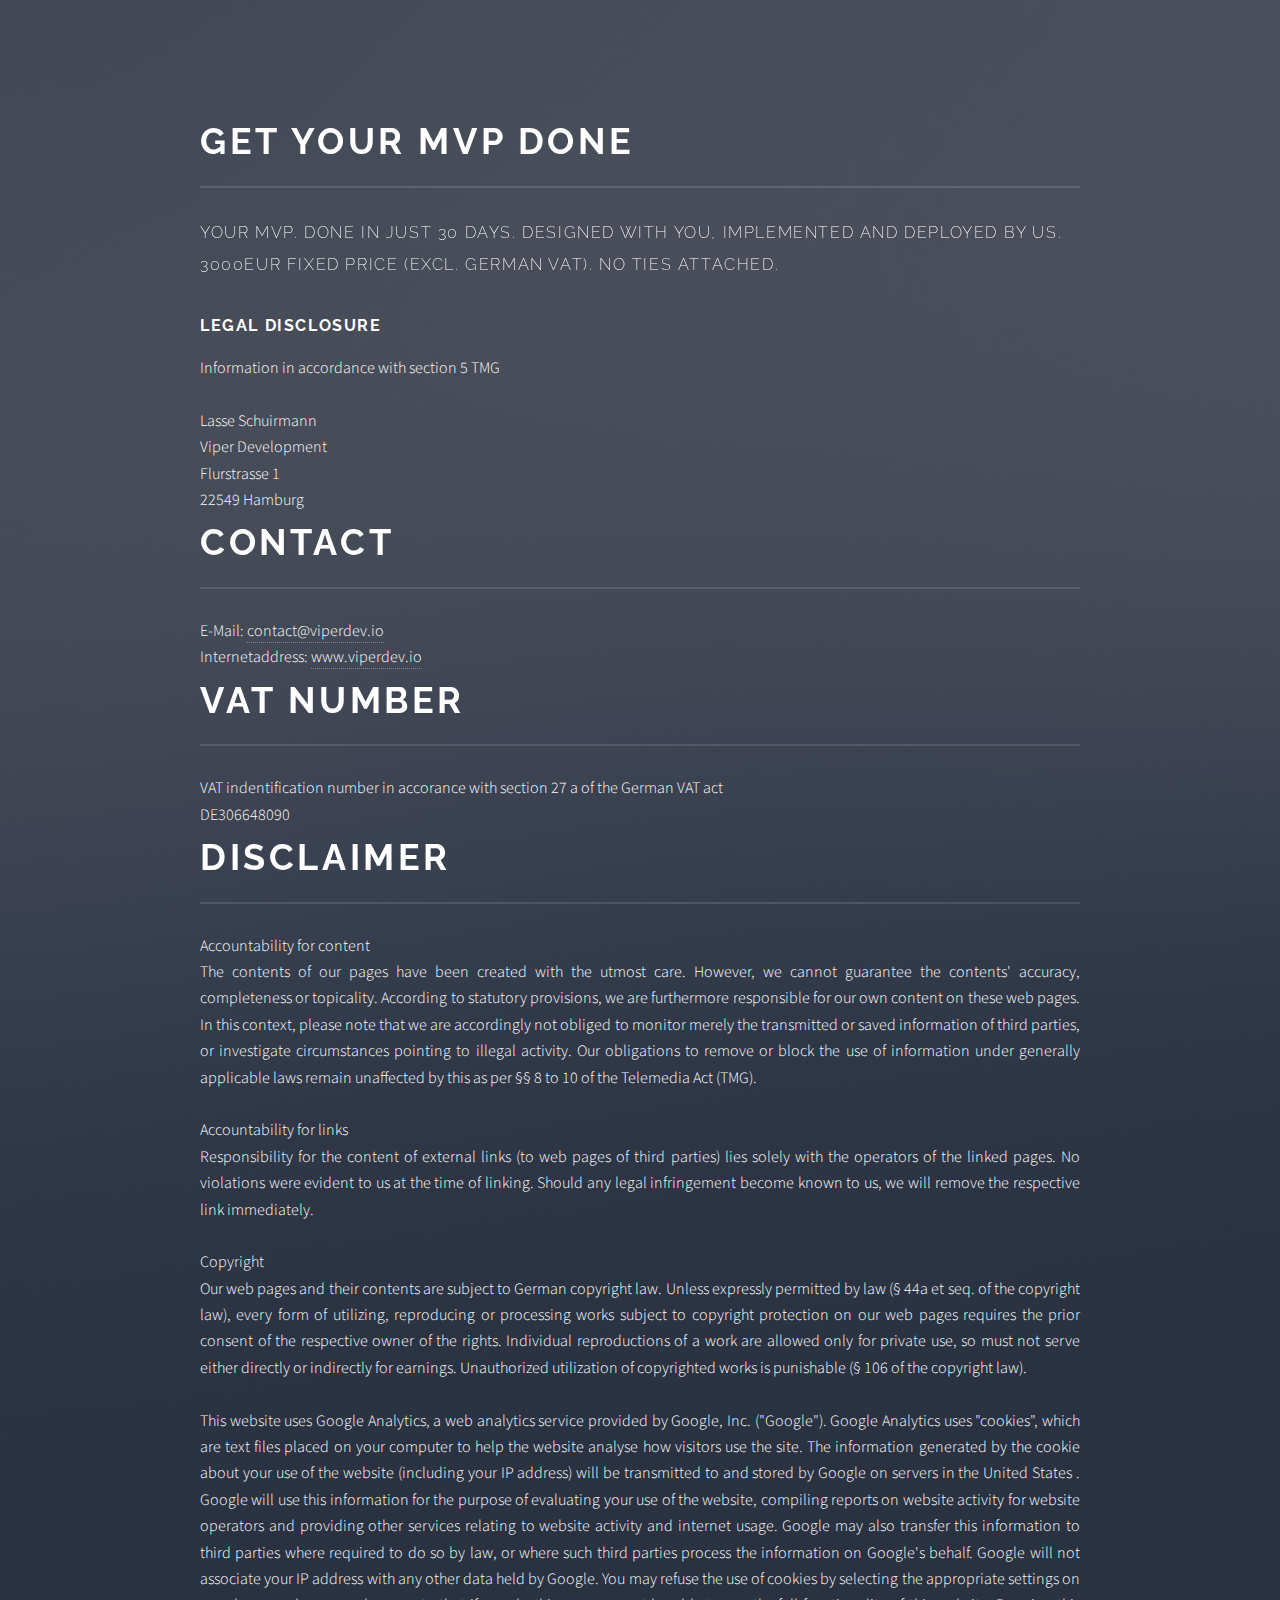
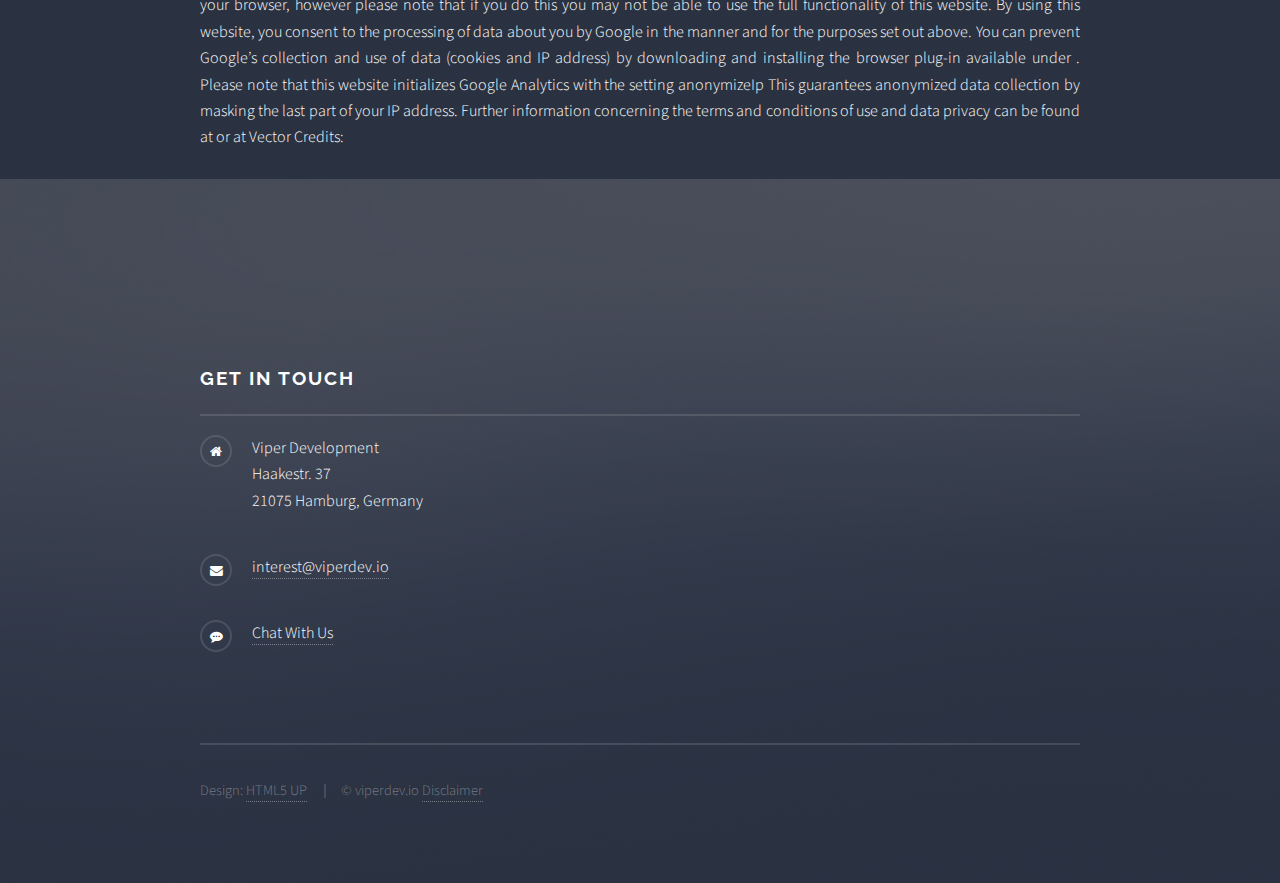
==== disclaimer.html @ b30720d5 "disclaimer.html: Add disclaimer" ====
<!DOCTYPE HTML>
<!--
	Solid State by HTML5 UP
	html5up.net | @ajlkn
	Free for personal and commercial use under the CCA 3.0 license (html5up.net/license)
-->
<html>
	<head>
		<title>Get Your MVP Done</title>
		<meta charset="utf-8" />
		<meta name="viewport" content="width=device-width, initial-scale=1" />
		<!--[if lte IE 8]><script src="assets/js/ie/html5shiv.js"></script><![endif]-->
		<link rel="stylesheet" href="assets/css/main.css" />
		<!--[if lte IE 9]><link rel="stylesheet" href="assets/css/ie9.css" /><![endif]-->
		<!--[if lte IE 8]><link rel="stylesheet" href="assets/css/ie8.css" /><![endif]-->
	</head>
	<body>

		<!-- Page Wrapper -->
			<div id="page-wrapper">

				<!-- Banner -->
					<section id="banner">
						<div class="inner">
							<h2>Get Your MVP Done</h2>
							<p>
								Your MVP.
								Done in just 30 Days.
								Designed with you, implemented and deployed by us.
								3000EUR fixed price (excl. german VAT). No ties attached.
							</p>
							
						<h1>Legal Disclosure</h1>

						Information in accordance with section 5 TMG<br/><br/>

						Lasse Schuirmann<br/>
						Viper Development<br/>
						Flurstrasse 1<br/>
						22549 Hamburg<br/>

						<h2>Contact</h2>
						E-Mail: <a href="mailto:contact@viperdev.io">contact@viperdev.io</a><br/>
						Internetaddress: <a href="http://www.viperdev.io" target="_blank">www.viperdev.io</a><br/>

						<h2>VAT number</h2>

						VAT indentification number in accorance with section 27 a of the German VAT act<br/>
						DE306648090<br/>

						<div style="text-align: justify;">
						<h2>Disclaimer</h2>

						Accountability for content<br/>
						The contents of our pages have been created with the utmost care. However, we cannot guarantee the contents' accuracy, completeness or topicality. According to statutory provisions, we are furthermore responsible for our own content on these web pages. In this context, please note that we are accordingly not obliged to monitor merely the transmitted or saved information of third parties, or investigate circumstances pointing to illegal activity. Our obligations to remove or block the use of information under generally applicable laws remain unaffected by this as per §§ 8 to 10 of the Telemedia Act (TMG).<br/><br/>

						Accountability for links<br/>
						Responsibility for the content of external links (to web pages of third parties) lies solely with the operators of the linked pages. No violations were evident to us at the time of linking. Should any legal infringement become known to us, we will remove the respective link immediately.<br/><br/>
						Copyright<br/>
						Our web pages and their contents are subject to German copyright law. Unless expressly permitted by law (§ 44a et seq. of the copyright law), every form of utilizing, reproducing or processing works subject to copyright protection on our web pages requires the prior consent of the respective owner of the rights. Individual reproductions of a work are allowed only for private use, so must not serve either directly or indirectly for earnings. Unauthorized utilization of copyrighted works is punishable (§ 106 of the copyright law).<br/><br/>

						This website uses Google Analytics, a web analytics service provided by Google, Inc. ("Google"). Google Analytics uses "cookies", which are text files placed on your computer to help the website analyse how visitors use the site. The information generated by the cookie about your use of the website (including your IP address) will be transmitted to and stored by Google on servers in the United States . Google will use this information for the purpose of evaluating your use of the website, compiling reports on website activity for website operators and providing other services relating to website activity and internet usage. Google may also transfer this information to third parties where required to do so by law, or where such third parties process the information on Google's behalf. Google will not associate your IP address with any other data held by Google. You may refuse the use of cookies by selecting the appropriate settings on your browser, however please note that if you do this you may not be able to use the full functionality of this website. By using this website, you consent to the processing of data about you by Google in the manner and for the purposes set out above.

						You can prevent Google’s collection and use of data (cookies and IP address) by downloading and installing the browser plug-in available under <https://tools.google.com/dlpage/gaoptout?hl=en>.

						Please note that this website initializes Google Analytics with the setting

						anonymizeIp
						This guarantees anonymized data collection by masking the last part of your IP address.
						Further information concerning the terms and conditions of use and data privacy can be found at <http://www.google.com/analytics/terms/gb.html> or at <http://www.google.com/intl/en_uk/analytics/privacyoverview.html>

						Vector Credits: <http://www.freepik.com>

						</div>
					</section>


				<!-- Footer -->
					<section id="footer">
						<div class="inner">
							<h2 class="major">Get in touch</h2>
							<ul class="contact">
								<li class="fa-home">
									Viper Development<br />
									Haakestr. 37<br />
									21075 Hamburg, Germany
								</li>
								<li class="fa-envelope"><a href="mailto:interest@viperdev.io">interest@viperdev.io</a></li>
								<li class="fa-commenting"><a href="javascript:void(Tawk_API.toggle())">Chat With Us</a></li>
							</ul>
							<ul class="copyright">
								<li>Design: <a href="http://html5up.net">HTML5 UP</a></li>
								<li>&copy; viperdev.io <a href="./disclaimer.html"> Disclaimer</a></li>
							</ul>
						</div>
					</section>

			</div>

		<!-- Scripts -->
			<script src="assets/js/skel.min.js"></script>
			<script src="assets/js/jquery.min.js"></script>
			<script src="assets/js/jquery.scrollex.min.js"></script>
			<script src="assets/js/util.js"></script>
			<!--[if lte IE 8]><script src="assets/js/ie/respond.min.js"></script><![endif]-->
			<script src="assets/js/main.js"></script>

	</body>
</html>
---- assets/css/main.css ----
@import url(font-awesome.min.css);
@import url("https://fonts.googleapis.com/css?family=Raleway:200,700|Source+Sans+Pro:300,600,300italic,600italic");

/*
	Solid State by HTML5 UP
	html5up.net | @ajlkn
	Free for personal and commercial use under the CCA 3.0 license (html5up.net/license)
*/

/* Reset */

	html, body, div, span, applet, object, iframe, h1, h2, h3, h4, h5, h6, p, blockquote, pre, a, abbr, acronym, address, big, cite, code, del, dfn, em, img, ins, kbd, q, s, samp, small, strike, strong, sub, sup, tt, var, b, u, i, center, dl, dt, dd, ol, ul, li, fieldset, form, label, legend, table, caption, tbody, tfoot, thead, tr, th, td, article, aside, canvas, details, embed, figure, figcaption, footer, header, hgroup, menu, nav, output, ruby, section, summary, time, mark, audio, video {
		margin: 0;
		padding: 0;
		border: 0;
		font-size: 100%;
		font: inherit;
		vertical-align: baseline;
	}

	article, aside, details, figcaption, figure, footer, header, hgroup, menu, nav, section {
		display: block;
	}

	body {
		line-height: 1;
	}

	ol, ul {
		list-style: none;
	}

	blockquote, q {
		quotes: none;
	}

	blockquote:before, blockquote:after, q:before, q:after {
		content: '';
		content: none;
	}

	table {
		border-collapse: collapse;
		border-spacing: 0;
	}

	body {
		-webkit-text-size-adjust: none;
	}

/* Box Model */

	*, *:before, *:after {
		-moz-box-sizing: border-box;
		-webkit-box-sizing: border-box;
		box-sizing: border-box;
	}

/* Grid */

	.row {
		border-bottom: solid 1px transparent;
		-moz-box-sizing: border-box;
		-webkit-box-sizing: border-box;
		box-sizing: border-box;
	}

	.row > * {
		float: left;
		-moz-box-sizing: border-box;
		-webkit-box-sizing: border-box;
		box-sizing: border-box;
	}

	.row:after, .row:before {
		content: '';
		display: block;
		clear: both;
		height: 0;
	}

	.row.uniform > * > :first-child {
		margin-top: 0;
	}

	.row.uniform > * > :last-child {
		margin-bottom: 0;
	}

	.row.\30 \25 > * {
		padding: 0 0 0 0em;
	}

	.row.\30 \25 {
		margin: 0 0 -1px 0em;
	}

	.row.uniform.\30 \25 > * {
		padding: 0em 0 0 0em;
	}

	.row.uniform.\30 \25 {
		margin: 0em 0 -1px 0em;
	}

	.row > * {
		padding: 0 0 0 1.75em;
	}

	.row {
		margin: 0 0 -1px -1.75em;
	}

	.row.uniform > * {
		padding: 1.75em 0 0 1.75em;
	}

	.row.uniform {
		margin: -1.75em 0 -1px -1.75em;
	}

	.row.\32 00\25 > * {
		padding: 0 0 0 3.5em;
	}

	.row.\32 00\25 {
		margin: 0 0 -1px -3.5em;
	}

	.row.uniform.\32 00\25 > * {
		padding: 3.5em 0 0 3.5em;
	}

	.row.uniform.\32 00\25 {
		margin: -3.5em 0 -1px -3.5em;
	}

	.row.\31 50\25 > * {
		padding: 0 0 0 2.625em;
	}

	.row.\31 50\25 {
		margin: 0 0 -1px -2.625em;
	}

	.row.uniform.\31 50\25 > * {
		padding: 2.625em 0 0 2.625em;
	}

	.row.uniform.\31 50\25 {
		margin: -2.625em 0 -1px -2.625em;
	}

	.row.\35 0\25 > * {
		padding: 0 0 0 0.875em;
	}

	.row.\35 0\25 {
		margin: 0 0 -1px -0.875em;
	}

	.row.uniform.\35 0\25 > * {
		padding: 0.875em 0 0 0.875em;
	}

	.row.uniform.\35 0\25 {
		margin: -0.875em 0 -1px -0.875em;
	}

	.row.\32 5\25 > * {
		padding: 0 0 0 0.4375em;
	}

	.row.\32 5\25 {
		margin: 0 0 -1px -0.4375em;
	}

	.row.uniform.\32 5\25 > * {
		padding: 0.4375em 0 0 0.4375em;
	}

	.row.uniform.\32 5\25 {
		margin: -0.4375em 0 -1px -0.4375em;
	}

	.\31 2u, .\31 2u\24 {
		width: 100%;
		clear: none;
		margin-left: 0;
	}

	.\31 1u, .\31 1u\24 {
		width: 91.6666666667%;
		clear: none;
		margin-left: 0;
	}

	.\31 0u, .\31 0u\24 {
		width: 83.3333333333%;
		clear: none;
		margin-left: 0;
	}

	.\39 u, .\39 u\24 {
		width: 75%;
		clear: none;
		margin-left: 0;
	}

	.\38 u, .\38 u\24 {
		width: 66.6666666667%;
		clear: none;
		margin-left: 0;
	}

	.\37 u, .\37 u\24 {
		width: 58.3333333333%;
		clear: none;
		margin-left: 0;
	}

	.\36 u, .\36 u\24 {
		width: 50%;
		clear: none;
		margin-left: 0;
	}

	.\35 u, .\35 u\24 {
		width: 41.6666666667%;
		clear: none;
		margin-left: 0;
	}

	.\34 u, .\34 u\24 {
		width: 33.3333333333%;
		clear: none;
		margin-left: 0;
	}

	.\33 u, .\33 u\24 {
		width: 25%;
		clear: none;
		margin-left: 0;
	}

	.\32 u, .\32 u\24 {
		width: 16.6666666667%;
		clear: none;
		margin-left: 0;
	}

	.\31 u, .\31 u\24 {
		width: 8.3333333333%;
		clear: none;
		margin-left: 0;
	}

	.\31 2u\24 + *,
	.\31 1u\24 + *,
	.\31 0u\24 + *,
	.\39 u\24 + *,
	.\38 u\24 + *,
	.\37 u\24 + *,
	.\36 u\24 + *,
	.\35 u\24 + *,
	.\34 u\24 + *,
	.\33 u\24 + *,
	.\32 u\24 + *,
	.\31 u\24 + * {
		clear: left;
	}

	.\-11u {
		margin-left: 91.66667%;
	}

	.\-10u {
		margin-left: 83.33333%;
	}

	.\-9u {
		margin-left: 75%;
	}

	.\-8u {
		margin-left: 66.66667%;
	}

	.\-7u {
		margin-left: 58.33333%;
	}

	.\-6u {
		margin-left: 50%;
	}

	.\-5u {
		margin-left: 41.66667%;
	}

	.\-4u {
		margin-left: 33.33333%;
	}

	.\-3u {
		margin-left: 25%;
	}

	.\-2u {
		margin-left: 16.66667%;
	}

	.\-1u {
		margin-left: 8.33333%;
	}

	@media screen and (max-width: 1680px) {

		.row > * {
			padding: 0 0 0 1.75em;
		}

		.row {
			margin: 0 0 -1px -1.75em;
		}

		.row.uniform > * {
			padding: 1.75em 0 0 1.75em;
		}

		.row.uniform {
			margin: -1.75em 0 -1px -1.75em;
		}

		.row.\32 00\25 > * {
			padding: 0 0 0 3.5em;
		}

		.row.\32 00\25 {
			margin: 0 0 -1px -3.5em;
		}

		.row.uniform.\32 00\25 > * {
			padding: 3.5em 0 0 3.5em;
		}

		.row.uniform.\32 00\25 {
			margin: -3.5em 0 -1px -3.5em;
		}

		.row.\31 50\25 > * {
			padding: 0 0 0 2.625em;
		}

		.row.\31 50\25 {
			margin: 0 0 -1px -2.625em;
		}

		.row.uniform.\31 50\25 > * {
			padding: 2.625em 0 0 2.625em;
		}

		.row.uniform.\31 50\25 {
			margin: -2.625em 0 -1px -2.625em;
		}

		.row.\35 0\25 > * {
			padding: 0 0 0 0.875em;
		}

		.row.\35 0\25 {
			margin: 0 0 -1px -0.875em;
		}

		.row.uniform.\35 0\25 > * {
			padding: 0.875em 0 0 0.875em;
		}

		.row.uniform.\35 0\25 {
			margin: -0.875em 0 -1px -0.875em;
		}

		.row.\32 5\25 > * {
			padding: 0 0 0 0.4375em;
		}

		.row.\32 5\25 {
			margin: 0 0 -1px -0.4375em;
		}

		.row.uniform.\32 5\25 > * {
			padding: 0.4375em 0 0 0.4375em;
		}

		.row.uniform.\32 5\25 {
			margin: -0.4375em 0 -1px -0.4375em;
		}

		.\31 2u\28xlarge\29, .\31 2u\24\28xlarge\29 {
			width: 100%;
			clear: none;
			margin-left: 0;
		}

		.\31 1u\28xlarge\29, .\31 1u\24\28xlarge\29 {
			width: 91.6666666667%;
			clear: none;
			margin-left: 0;
		}

		.\31 0u\28xlarge\29, .\31 0u\24\28xlarge\29 {
			width: 83.3333333333%;
			clear: none;
			margin-left: 0;
		}

		.\39 u\28xlarge\29, .\39 u\24\28xlarge\29 {
			width: 75%;
			clear: none;
			margin-left: 0;
		}

		.\38 u\28xlarge\29, .\38 u\24\28xlarge\29 {
			width: 66.6666666667%;
			clear: none;
			margin-left: 0;
		}

		.\37 u\28xlarge\29, .\37 u\24\28xlarge\29 {
			width: 58.3333333333%;
			clear: none;
			margin-left: 0;
		}

		.\36 u\28xlarge\29, .\36 u\24\28xlarge\29 {
			width: 50%;
			clear: none;
			margin-left: 0;
		}

		.\35 u\28xlarge\29, .\35 u\24\28xlarge\29 {
			width: 41.6666666667%;
			clear: none;
			margin-left: 0;
		}

		.\34 u\28xlarge\29, .\34 u\24\28xlarge\29 {
			width: 33.3333333333%;
			clear: none;
			margin-left: 0;
		}

		.\33 u\28xlarge\29, .\33 u\24\28xlarge\29 {
			width: 25%;
			clear: none;
			margin-left: 0;
		}

		.\32 u\28xlarge\29, .\32 u\24\28xlarge\29 {
			width: 16.6666666667%;
			clear: none;
			margin-left: 0;
		}

		.\31 u\28xlarge\29, .\31 u\24\28xlarge\29 {
			width: 8.3333333333%;
			clear: none;
			margin-left: 0;
		}

		.\31 2u\24\28xlarge\29 + *,
		.\31 1u\24\28xlarge\29 + *,
		.\31 0u\24\28xlarge\29 + *,
		.\39 u\24\28xlarge\29 + *,
		.\38 u\24\28xlarge\29 + *,
		.\37 u\24\28xlarge\29 + *,
		.\36 u\24\28xlarge\29 + *,
		.\35 u\24\28xlarge\29 + *,
		.\34 u\24\28xlarge\29 + *,
		.\33 u\24\28xlarge\29 + *,
		.\32 u\24\28xlarge\29 + *,
		.\31 u\24\28xlarge\29 + * {
			clear: left;
		}

		.\-11u\28xlarge\29 {
			margin-left: 91.66667%;
		}

		.\-10u\28xlarge\29 {
			margin-left: 83.33333%;
		}

		.\-9u\28xlarge\29 {
			margin-left: 75%;
		}

		.\-8u\28xlarge\29 {
			margin-left: 66.66667%;
		}

		.\-7u\28xlarge\29 {
			margin-left: 58.33333%;
		}

		.\-6u\28xlarge\29 {
			margin-left: 50%;
		}

		.\-5u\28xlarge\29 {
			margin-left: 41.66667%;
		}

		.\-4u\28xlarge\29 {
			margin-left: 33.33333%;
		}

		.\-3u\28xlarge\29 {
			margin-left: 25%;
		}

		.\-2u\28xlarge\29 {
			margin-left: 16.66667%;
		}

		.\-1u\28xlarge\29 {
			margin-left: 8.33333%;
		}

	}

	@media screen and (max-width: 1280px) {

		.row > * {
			padding: 0 0 0 1.75em;
		}

		.row {
			margin: 0 0 -1px -1.75em;
		}

		.row.uniform > * {
			padding: 1.75em 0 0 1.75em;
		}

		.row.uniform {
			margin: -1.75em 0 -1px -1.75em;
		}

		.row.\32 00\25 > * {
			padding: 0 0 0 3.5em;
		}

		.row.\32 00\25 {
			margin: 0 0 -1px -3.5em;
		}

		.row.uniform.\32 00\25 > * {
			padding: 3.5em 0 0 3.5em;
		}

		.row.uniform.\32 00\25 {
			margin: -3.5em 0 -1px -3.5em;
		}

		.row.\31 50\25 > * {
			padding: 0 0 0 2.625em;
		}

		.row.\31 50\25 {
			margin: 0 0 -1px -2.625em;
		}

		.row.uniform.\31 50\25 > * {
			padding: 2.625em 0 0 2.625em;
		}

		.row.uniform.\31 50\25 {
			margin: -2.625em 0 -1px -2.625em;
		}

		.row.\35 0\25 > * {
			padding: 0 0 0 0.875em;
		}

		.row.\35 0\25 {
			margin: 0 0 -1px -0.875em;
		}

		.row.uniform.\35 0\25 > * {
			padding: 0.875em 0 0 0.875em;
		}

		.row.uniform.\35 0\25 {
			margin: -0.875em 0 -1px -0.875em;
		}

		.row.\32 5\25 > * {
			padding: 0 0 0 0.4375em;
		}

		.row.\32 5\25 {
			margin: 0 0 -1px -0.4375em;
		}

		.row.uniform.\32 5\25 > * {
			padding: 0.4375em 0 0 0.4375em;
		}

		.row.uniform.\32 5\25 {
			margin: -0.4375em 0 -1px -0.4375em;
		}

		.\31 2u\28large\29, .\31 2u\24\28large\29 {
			width: 100%;
			clear: none;
			margin-left: 0;
		}

		.\31 1u\28large\29, .\31 1u\24\28large\29 {
			width: 91.6666666667%;
			clear: none;
			margin-left: 0;
		}

		.\31 0u\28large\29, .\31 0u\24\28large\29 {
			width: 83.3333333333%;
			clear: none;
			margin-left: 0;
		}

		.\39 u\28large\29, .\39 u\24\28large\29 {
			width: 75%;
			clear: none;
			margin-left: 0;
		}

		.\38 u\28large\29, .\38 u\24\28large\29 {
			width: 66.6666666667%;
			clear: none;
			margin-left: 0;
		}

		.\37 u\28large\29, .\37 u\24\28large\29 {
			width: 58.3333333333%;
			clear: none;
			margin-left: 0;
		}

		.\36 u\28large\29, .\36 u\24\28large\29 {
			width: 50%;
			clear: none;
			margin-left: 0;
		}

		.\35 u\28large\29, .\35 u\24\28large\29 {
			width: 41.6666666667%;
			clear: none;
			margin-left: 0;
		}

		.\34 u\28large\29, .\34 u\24\28large\29 {
			width: 33.3333333333%;
			clear: none;
			margin-left: 0;
		}

		.\33 u\28large\29, .\33 u\24\28large\29 {
			width: 25%;
			clear: none;
			margin-left: 0;
		}

		.\32 u\28large\29, .\32 u\24\28large\29 {
			width: 16.6666666667%;
			clear: none;
			margin-left: 0;
		}

		.\31 u\28large\29, .\31 u\24\28large\29 {
			width: 8.3333333333%;
			clear: none;
			margin-left: 0;
		}

		.\31 2u\24\28large\29 + *,
		.\31 1u\24\28large\29 + *,
		.\31 0u\24\28large\29 + *,
		.\39 u\24\28large\29 + *,
		.\38 u\24\28large\29 + *,
		.\37 u\24\28large\29 + *,
		.\36 u\24\28large\29 + *,
		.\35 u\24\28large\29 + *,
		.\34 u\24\28large\29 + *,
		.\33 u\24\28large\29 + *,
		.\32 u\24\28large\29 + *,
		.\31 u\24\28large\29 + * {
			clear: left;
		}

		.\-11u\28large\29 {
			margin-left: 91.66667%;
		}

		.\-10u\28large\29 {
			margin-left: 83.33333%;
		}

		.\-9u\28large\29 {
			margin-left: 75%;
		}

		.\-8u\28large\29 {
			margin-left: 66.66667%;
		}

		.\-7u\28large\29 {
			margin-left: 58.33333%;
		}

		.\-6u\28large\29 {
			margin-left: 50%;
		}

		.\-5u\28large\29 {
			margin-left: 41.66667%;
		}

		.\-4u\28large\29 {
			margin-left: 33.33333%;
		}

		.\-3u\28large\29 {
			margin-left: 25%;
		}

		.\-2u\28large\29 {
			margin-left: 16.66667%;
		}

		.\-1u\28large\29 {
			margin-left: 8.33333%;
		}

	}

	@media screen and (max-width: 980px) {

		.row > * {
			padding: 0 0 0 1.75em;
		}

		.row {
			margin: 0 0 -1px -1.75em;
		}

		.row.uniform > * {
			padding: 1.75em 0 0 1.75em;
		}

		.row.uniform {
			margin: -1.75em 0 -1px -1.75em;
		}

		.row.\32 00\25 > * {
			padding: 0 0 0 3.5em;
		}

		.row.\32 00\25 {
			margin: 0 0 -1px -3.5em;
		}

		.row.uniform.\32 00\25 > * {
			padding: 3.5em 0 0 3.5em;
		}

		.row.uniform.\32 00\25 {
			margin: -3.5em 0 -1px -3.5em;
		}

		.row.\31 50\25 > * {
			padding: 0 0 0 2.625em;
		}

		.row.\31 50\25 {
			margin: 0 0 -1px -2.625em;
		}

		.row.uniform.\31 50\25 > * {
			padding: 2.625em 0 0 2.625em;
		}

		.row.uniform.\31 50\25 {
			margin: -2.625em 0 -1px -2.625em;
		}

		.row.\35 0\25 > * {
			padding: 0 0 0 0.875em;
		}

		.row.\35 0\25 {
			margin: 0 0 -1px -0.875em;
		}

		.row.uniform.\35 0\25 > * {
			padding: 0.875em 0 0 0.875em;
		}

		.row.uniform.\35 0\25 {
			margin: -0.875em 0 -1px -0.875em;
		}

		.row.\32 5\25 > * {
			padding: 0 0 0 0.4375em;
		}

		.row.\32 5\25 {
			margin: 0 0 -1px -0.4375em;
		}

		.row.uniform.\32 5\25 > * {
			padding: 0.4375em 0 0 0.4375em;
		}

		.row.uniform.\32 5\25 {
			margin: -0.4375em 0 -1px -0.4375em;
		}

		.\31 2u\28medium\29, .\31 2u\24\28medium\29 {
			width: 100%;
			clear: none;
			margin-left: 0;
		}

		.\31 1u\28medium\29, .\31 1u\24\28medium\29 {
			width: 91.6666666667%;
			clear: none;
			margin-left: 0;
		}

		.\31 0u\28medium\29, .\31 0u\24\28medium\29 {
			width: 83.3333333333%;
			clear: none;
			margin-left: 0;
		}

		.\39 u\28medium\29, .\39 u\24\28medium\29 {
			width: 75%;
			clear: none;
			margin-left: 0;
		}

		.\38 u\28medium\29, .\38 u\24\28medium\29 {
			width: 66.6666666667%;
			clear: none;
			margin-left: 0;
		}

		.\37 u\28medium\29, .\37 u\24\28medium\29 {
			width: 58.3333333333%;
			clear: none;
			margin-left: 0;
		}

		.\36 u\28medium\29, .\36 u\24\28medium\29 {
			width: 50%;
			clear: none;
			margin-left: 0;
		}

		.\35 u\28medium\29, .\35 u\24\28medium\29 {
			width: 41.6666666667%;
			clear: none;
			margin-left: 0;
		}

		.\34 u\28medium\29, .\34 u\24\28medium\29 {
			width: 33.3333333333%;
			clear: none;
			margin-left: 0;
		}

		.\33 u\28medium\29, .\33 u\24\28medium\29 {
			width: 25%;
			clear: none;
			margin-left: 0;
		}

		.\32 u\28medium\29, .\32 u\24\28medium\29 {
			width: 16.6666666667%;
			clear: none;
			margin-left: 0;
		}

		.\31 u\28medium\29, .\31 u\24\28medium\29 {
			width: 8.3333333333%;
			clear: none;
			margin-left: 0;
		}

		.\31 2u\24\28medium\29 + *,
		.\31 1u\24\28medium\29 + *,
		.\31 0u\24\28medium\29 + *,
		.\39 u\24\28medium\29 + *,
		.\38 u\24\28medium\29 + *,
		.\37 u\24\28medium\29 + *,
		.\36 u\24\28medium\29 + *,
		.\35 u\24\28medium\29 + *,
		.\34 u\24\28medium\29 + *,
		.\33 u\24\28medium\29 + *,
		.\32 u\24\28medium\29 + *,
		.\31 u\24\28medium\29 + * {
			clear: left;
		}

		.\-11u\28medium\29 {
			margin-left: 91.66667%;
		}

		.\-10u\28medium\29 {
			margin-left: 83.33333%;
		}

		.\-9u\28medium\29 {
			margin-left: 75%;
		}

		.\-8u\28medium\29 {
			margin-left: 66.66667%;
		}

		.\-7u\28medium\29 {
			margin-left: 58.33333%;
		}

		.\-6u\28medium\29 {
			margin-left: 50%;
		}

		.\-5u\28medium\29 {
			margin-left: 41.66667%;
		}

		.\-4u\28medium\29 {
			margin-left: 33.33333%;
		}

		.\-3u\28medium\29 {
			margin-left: 25%;
		}

		.\-2u\28medium\29 {
			margin-left: 16.66667%;
		}

		.\-1u\28medium\29 {
			margin-left: 8.33333%;
		}

	}

	@media screen and (max-width: 736px) {

		.row > * {
			padding: 0 0 0 1.25em;
		}

		.row {
			margin: 0 0 -1px -1.25em;
		}

		.row.uniform > * {
			padding: 1.25em 0 0 1.25em;
		}

		.row.uniform {
			margin: -1.25em 0 -1px -1.25em;
		}

		.row.\32 00\25 > * {
			padding: 0 0 0 2.5em;
		}

		.row.\32 00\25 {
			margin: 0 0 -1px -2.5em;
		}

		.row.uniform.\32 00\25 > * {
			padding: 2.5em 0 0 2.5em;
		}

		.row.uniform.\32 00\25 {
			margin: -2.5em 0 -1px -2.5em;
		}

		.row.\31 50\25 > * {
			padding: 0 0 0 1.875em;
		}

		.row.\31 50\25 {
			margin: 0 0 -1px -1.875em;
		}

		.row.uniform.\31 50\25 > * {
			padding: 1.875em 0 0 1.875em;
		}

		.row.uniform.\31 50\25 {
			margin: -1.875em 0 -1px -1.875em;
		}

		.row.\35 0\25 > * {
			padding: 0 0 0 0.625em;
		}

		.row.\35 0\25 {
			margin: 0 0 -1px -0.625em;
		}

		.row.uniform.\35 0\25 > * {
			padding: 0.625em 0 0 0.625em;
		}

		.row.uniform.\35 0\25 {
			margin: -0.625em 0 -1px -0.625em;
		}

		.row.\32 5\25 > * {
			padding: 0 0 0 0.3125em;
		}

		.row.\32 5\25 {
			margin: 0 0 -1px -0.3125em;
		}

		.row.uniform.\32 5\25 > * {
			padding: 0.3125em 0 0 0.3125em;
		}

		.row.uniform.\32 5\25 {
			margin: -0.3125em 0 -1px -0.3125em;
		}

		.\31 2u\28small\29, .\31 2u\24\28small\29 {
			width: 100%;
			clear: none;
			margin-left: 0;
		}

		.\31 1u\28small\29, .\31 1u\24\28small\29 {
			width: 91.6666666667%;
			clear: none;
			margin-left: 0;
		}

		.\31 0u\28small\29, .\31 0u\24\28small\29 {
			width: 83.3333333333%;
			clear: none;
			margin-left: 0;
		}

		.\39 u\28small\29, .\39 u\24\28small\29 {
			width: 75%;
			clear: none;
			margin-left: 0;
		}

		.\38 u\28small\29, .\38 u\24\28small\29 {
			width: 66.6666666667%;
			clear: none;
			margin-left: 0;
		}

		.\37 u\28small\29, .\37 u\24\28small\29 {
			width: 58.3333333333%;
			clear: none;
			margin-left: 0;
		}

		.\36 u\28small\29, .\36 u\24\28small\29 {
			width: 50%;
			clear: none;
			margin-left: 0;
		}

		.\35 u\28small\29, .\35 u\24\28small\29 {
			width: 41.6666666667%;
			clear: none;
			margin-left: 0;
		}

		.\34 u\28small\29, .\34 u\24\28small\29 {
			width: 33.3333333333%;
			clear: none;
			margin-left: 0;
		}

		.\33 u\28small\29, .\33 u\24\28small\29 {
			width: 25%;
			clear: none;
			margin-left: 0;
		}

		.\32 u\28small\29, .\32 u\24\28small\29 {
			width: 16.6666666667%;
			clear: none;
			margin-left: 0;
		}

		.\31 u\28small\29, .\31 u\24\28small\29 {
			width: 8.3333333333%;
			clear: none;
			margin-left: 0;
		}

		.\31 2u\24\28small\29 + *,
		.\31 1u\24\28small\29 + *,
		.\31 0u\24\28small\29 + *,
		.\39 u\24\28small\29 + *,
		.\38 u\24\28small\29 + *,
		.\37 u\24\28small\29 + *,
		.\36 u\24\28small\29 + *,
		.\35 u\24\28small\29 + *,
		.\34 u\24\28small\29 + *,
		.\33 u\24\28small\29 + *,
		.\32 u\24\28small\29 + *,
		.\31 u\24\28small\29 + * {
			clear: left;
		}

		.\-11u\28small\29 {
			margin-left: 91.66667%;
		}

		.\-10u\28small\29 {
			margin-left: 83.33333%;
		}

		.\-9u\28small\29 {
			margin-left: 75%;
		}

		.\-8u\28small\29 {
			margin-left: 66.66667%;
		}

		.\-7u\28small\29 {
			margin-left: 58.33333%;
		}

		.\-6u\28small\29 {
			margin-left: 50%;
		}

		.\-5u\28small\29 {
			margin-left: 41.66667%;
		}

		.\-4u\28small\29 {
			margin-left: 33.33333%;
		}

		.\-3u\28small\29 {
			margin-left: 25%;
		}

		.\-2u\28small\29 {
			margin-left: 16.66667%;
		}

		.\-1u\28small\29 {
			margin-left: 8.33333%;
		}

	}

	@media screen and (max-width: 640px) {

		.row > * {
			padding: 0 0 0 1.25em;
		}

		.row {
			margin: 0 0 -1px -1.25em;
		}

		.row.uniform > * {
			padding: 1.25em 0 0 1.25em;
		}

		.row.uniform {
			margin: -1.25em 0 -1px -1.25em;
		}

		.row.\32 00\25 > * {
			padding: 0 0 0 2.5em;
		}

		.row.\32 00\25 {
			margin: 0 0 -1px -2.5em;
		}

		.row.uniform.\32 00\25 > * {
			padding: 2.5em 0 0 2.5em;
		}

		.row.uniform.\32 00\25 {
			margin: -2.5em 0 -1px -2.5em;
		}

		.row.\31 50\25 > * {
			padding: 0 0 0 1.875em;
		}

		.row.\31 50\25 {
			margin: 0 0 -1px -1.875em;
		}

		.row.uniform.\31 50\25 > * {
			padding: 1.875em 0 0 1.875em;
		}

		.row.uniform.\31 50\25 {
			margin: -1.875em 0 -1px -1.875em;
		}

		.row.\35 0\25 > * {
			padding: 0 0 0 0.625em;
		}

		.row.\35 0\25 {
			margin: 0 0 -1px -0.625em;
		}

		.row.uniform.\35 0\25 > * {
			padding: 0.625em 0 0 0.625em;
		}

		.row.uniform.\35 0\25 {
			margin: -0.625em 0 -1px -0.625em;
		}

		.row.\32 5\25 > * {
			padding: 0 0 0 0.3125em;
		}

		.row.\32 5\25 {
			margin: 0 0 -1px -0.3125em;
		}

		.row.uniform.\32 5\25 > * {
			padding: 0.3125em 0 0 0.3125em;
		}

		.row.uniform.\32 5\25 {
			margin: -0.3125em 0 -1px -0.3125em;
		}

		.\31 2u\28xsmall\29, .\31 2u\24\28xsmall\29 {
			width: 100%;
			clear: none;
			margin-left: 0;
		}

		.\31 1u\28xsmall\29, .\31 1u\24\28xsmall\29 {
			width: 91.6666666667%;
			clear: none;
			margin-left: 0;
		}

		.\31 0u\28xsmall\29, .\31 0u\24\28xsmall\29 {
			width: 83.3333333333%;
			clear: none;
			margin-left: 0;
		}

		.\39 u\28xsmall\29, .\39 u\24\28xsmall\29 {
			width: 75%;
			clear: none;
			margin-left: 0;
		}

		.\38 u\28xsmall\29, .\38 u\24\28xsmall\29 {
			width: 66.6666666667%;
			clear: none;
			margin-left: 0;
		}

		.\37 u\28xsmall\29, .\37 u\24\28xsmall\29 {
			width: 58.3333333333%;
			clear: none;
			margin-left: 0;
		}

		.\36 u\28xsmall\29, .\36 u\24\28xsmall\29 {
			width: 50%;
			clear: none;
			margin-left: 0;
		}

		.\35 u\28xsmall\29, .\35 u\24\28xsmall\29 {
			width: 41.6666666667%;
			clear: none;
			margin-left: 0;
		}

		.\34 u\28xsmall\29, .\34 u\24\28xsmall\29 {
			width: 33.3333333333%;
			clear: none;
			margin-left: 0;
		}

		.\33 u\28xsmall\29, .\33 u\24\28xsmall\29 {
			width: 25%;
			clear: none;
			margin-left: 0;
		}

		.\32 u\28xsmall\29, .\32 u\24\28xsmall\29 {
			width: 16.6666666667%;
			clear: none;
			margin-left: 0;
		}

		.\31 u\28xsmall\29, .\31 u\24\28xsmall\29 {
			width: 8.3333333333%;
			clear: none;
			margin-left: 0;
		}

		.\31 2u\24\28xsmall\29 + *,
		.\31 1u\24\28xsmall\29 + *,
		.\31 0u\24\28xsmall\29 + *,
		.\39 u\24\28xsmall\29 + *,
		.\38 u\24\28xsmall\29 + *,
		.\37 u\24\28xsmall\29 + *,
		.\36 u\24\28xsmall\29 + *,
		.\35 u\24\28xsmall\29 + *,
		.\34 u\24\28xsmall\29 + *,
		.\33 u\24\28xsmall\29 + *,
		.\32 u\24\28xsmall\29 + *,
		.\31 u\24\28xsmall\29 + * {
			clear: left;
		}

		.\-11u\28xsmall\29 {
			margin-left: 91.66667%;
		}

		.\-10u\28xsmall\29 {
			margin-left: 83.33333%;
		}

		.\-9u\28xsmall\29 {
			margin-left: 75%;
		}

		.\-8u\28xsmall\29 {
			margin-left: 66.66667%;
		}

		.\-7u\28xsmall\29 {
			margin-left: 58.33333%;
		}

		.\-6u\28xsmall\29 {
			margin-left: 50%;
		}

		.\-5u\28xsmall\29 {
			margin-left: 41.66667%;
		}

		.\-4u\28xsmall\29 {
			margin-left: 33.33333%;
		}

		.\-3u\28xsmall\29 {
			margin-left: 25%;
		}

		.\-2u\28xsmall\29 {
			margin-left: 16.66667%;
		}

		.\-1u\28xsmall\29 {
			margin-left: 8.33333%;
		}

	}

	@media screen and (max-width: 360px) {

		.row > * {
			padding: 0 0 0 1.25em;
		}

		.row {
			margin: 0 0 -1px -1.25em;
		}

		.row.uniform > * {
			padding: 1.25em 0 0 1.25em;
		}

		.row.uniform {
			margin: -1.25em 0 -1px -1.25em;
		}

		.row.\32 00\25 > * {
			padding: 0 0 0 2.5em;
		}

		.row.\32 00\25 {
			margin: 0 0 -1px -2.5em;
		}

		.row.uniform.\32 00\25 > * {
			padding: 2.5em 0 0 2.5em;
		}

		.row.uniform.\32 00\25 {
			margin: -2.5em 0 -1px -2.5em;
		}

		.row.\31 50\25 > * {
			padding: 0 0 0 1.875em;
		}

		.row.\31 50\25 {
			margin: 0 0 -1px -1.875em;
		}

		.row.uniform.\31 50\25 > * {
			padding: 1.875em 0 0 1.875em;
		}

		.row.uniform.\31 50\25 {
			margin: -1.875em 0 -1px -1.875em;
		}

		.row.\35 0\25 > * {
			padding: 0 0 0 0.625em;
		}

		.row.\35 0\25 {
			margin: 0 0 -1px -0.625em;
		}

		.row.uniform.\35 0\25 > * {
			padding: 0.625em 0 0 0.625em;
		}

		.row.uniform.\35 0\25 {
			margin: -0.625em 0 -1px -0.625em;
		}

		.row.\32 5\25 > * {
			padding: 0 0 0 0.3125em;
		}

		.row.\32 5\25 {
			margin: 0 0 -1px -0.3125em;
		}

		.row.uniform.\32 5\25 > * {
			padding: 0.3125em 0 0 0.3125em;
		}

		.row.uniform.\32 5\25 {
			margin: -0.3125em 0 -1px -0.3125em;
		}

		.\31 2u\28xxsmall\29, .\31 2u\24\28xxsmall\29 {
			width: 100%;
			clear: none;
			margin-left: 0;
		}

		.\31 1u\28xxsmall\29, .\31 1u\24\28xxsmall\29 {
			width: 91.6666666667%;
			clear: none;
			margin-left: 0;
		}

		.\31 0u\28xxsmall\29, .\31 0u\24\28xxsmall\29 {
			width: 83.3333333333%;
			clear: none;
			margin-left: 0;
		}

		.\39 u\28xxsmall\29, .\39 u\24\28xxsmall\29 {
			width: 75%;
			clear: none;
			margin-left: 0;
		}

		.\38 u\28xxsmall\29, .\38 u\24\28xxsmall\29 {
			width: 66.6666666667%;
			clear: none;
			margin-left: 0;
		}

		.\37 u\28xxsmall\29, .\37 u\24\28xxsmall\29 {
			width: 58.3333333333%;
			clear: none;
			margin-left: 0;
		}

		.\36 u\28xxsmall\29, .\36 u\24\28xxsmall\29 {
			width: 50%;
			clear: none;
			margin-left: 0;
		}

		.\35 u\28xxsmall\29, .\35 u\24\28xxsmall\29 {
			width: 41.6666666667%;
			clear: none;
			margin-left: 0;
		}

		.\34 u\28xxsmall\29, .\34 u\24\28xxsmall\29 {
			width: 33.3333333333%;
			clear: none;
			margin-left: 0;
		}

		.\33 u\28xxsmall\29, .\33 u\24\28xxsmall\29 {
			width: 25%;
			clear: none;
			margin-left: 0;
		}

		.\32 u\28xxsmall\29, .\32 u\24\28xxsmall\29 {
			width: 16.6666666667%;
			clear: none;
			margin-left: 0;
		}

		.\31 u\28xxsmall\29, .\31 u\24\28xxsmall\29 {
			width: 8.3333333333%;
			clear: none;
			margin-left: 0;
		}

		.\31 2u\24\28xxsmall\29 + *,
		.\31 1u\24\28xxsmall\29 + *,
		.\31 0u\24\28xxsmall\29 + *,
		.\39 u\24\28xxsmall\29 + *,
		.\38 u\24\28xxsmall\29 + *,
		.\37 u\24\28xxsmall\29 + *,
		.\36 u\24\28xxsmall\29 + *,
		.\35 u\24\28xxsmall\29 + *,
		.\34 u\24\28xxsmall\29 + *,
		.\33 u\24\28xxsmall\29 + *,
		.\32 u\24\28xxsmall\29 + *,
		.\31 u\24\28xxsmall\29 + * {
			clear: left;
		}

		.\-11u\28xxsmall\29 {
			margin-left: 91.66667%;
		}

		.\-10u\28xxsmall\29 {
			margin-left: 83.33333%;
		}

		.\-9u\28xxsmall\29 {
			margin-left: 75%;
		}

		.\-8u\28xxsmall\29 {
			margin-left: 66.66667%;
		}

		.\-7u\28xxsmall\29 {
			margin-left: 58.33333%;
		}

		.\-6u\28xxsmall\29 {
			margin-left: 50%;
		}

		.\-5u\28xxsmall\29 {
			margin-left: 41.66667%;
		}

		.\-4u\28xxsmall\29 {
			margin-left: 33.33333%;
		}

		.\-3u\28xxsmall\29 {
			margin-left: 25%;
		}

		.\-2u\28xxsmall\29 {
			margin-left: 16.66667%;
		}

		.\-1u\28xxsmall\29 {
			margin-left: 8.33333%;
		}

	}

/* Basic */

	@-ms-viewport {
		width: device-width;
	}

	body {
		-ms-overflow-style: scrollbar;
	}

	@media screen and (max-width: 640px) {

		html, body {
			min-width: 320px;
		}

	}

	body {
		background-color: #2e3141;
		background-image: linear-gradient(to top, rgba(46, 49, 65, 0.8), rgba(46, 49, 65, 0.8)), url("../../images/bg.jpg");
		background-size: auto, cover;
		background-attachment: fixed, fixed;
		background-position: center, center;
	}

		body.is-loading *, body.is-loading *:before, body.is-loading *:after {
			-moz-animation: none !important;
			-webkit-animation: none !important;
			-ms-animation: none !important;
			animation: none !important;
			-moz-transition: none !important;
			-webkit-transition: none !important;
			-ms-transition: none !important;
			transition: none !important;
		}

/* Type */

	body, input, select, textarea {
		color: #ffffff;
		font-family: "Source Sans Pro", Helvetica, sans-serif;
		font-size: 16.5pt;
		font-weight: 300;
		line-height: 1.65;
	}

		@media screen and (max-width: 1680px) {

			body, input, select, textarea {
				font-size: 13pt;
			}

		}

		@media screen and (max-width: 1280px) {

			body, input, select, textarea {
				font-size: 12pt;
			}

		}

		@media screen and (max-width: 980px) {

			body, input, select, textarea {
				font-size: 12pt;
			}

		}

		@media screen and (max-width: 736px) {

			body, input, select, textarea {
				font-size: 12pt;
			}

		}

		@media screen and (max-width: 640px) {

			body, input, select, textarea {
				font-size: 12pt;
			}

		}

	a {
		-moz-transition: color 0.2s ease-in-out, border-bottom-color 0.2s ease-in-out;
		-webkit-transition: color 0.2s ease-in-out, border-bottom-color 0.2s ease-in-out;
		-ms-transition: color 0.2s ease-in-out, border-bottom-color 0.2s ease-in-out;
		transition: color 0.2s ease-in-out, border-bottom-color 0.2s ease-in-out;
		border-bottom: dotted 1px rgba(255, 255, 255, 0.35);
		color: #ffffff;
		text-decoration: none;
	}

		a:hover {
			border-bottom-color: transparent;
			color: #ffffff !important;
		}

		a.special:not(.button) {
			text-decoration: none;
			border-bottom: 0;
			display: block;
			font-family: Raleway, Helvetica, sans-serif;
			font-size: 0.8em;
			font-weight: 700;
			letter-spacing: 0.1em;
			margin: 0 0 2em 0;
			text-transform: uppercase;
		}

			a.special:not(.button):before {
				-moz-osx-font-smoothing: grayscale;
				-webkit-font-smoothing: antialiased;
				font-family: FontAwesome;
				font-style: normal;
				font-weight: normal;
				text-transform: none !important;
			}

			a.special:not(.button):before {
				-moz-transition: background-color 0.2s ease-in-out;
				-webkit-transition: background-color 0.2s ease-in-out;
				-ms-transition: background-color 0.2s ease-in-out;
				transition: background-color 0.2s ease-in-out;
				border-radius: 100%;
				border: solid 2px rgba(255, 255, 255, 0.125);
				content: '\f105';
				display: inline-block;
				font-size: 1.25em;
				height: 2em;
				line-height: 1.65em;
				margin-right: 0.85em;
				text-align: center;
				text-indent: 0.15em;
				vertical-align: middle;
				width: 2em;
			}

			a.special:not(.button):hover:before {
				background-color: rgba(255, 255, 255, 0.025);
			}

			a.special:not(.button):active:before {
				background-color: rgba(255, 255, 255, 0.075);
			}

	strong, b {
		color: #ffffff;
		font-weight: 600;
	}

	em, i {
		font-style: italic;
	}

	p {
		margin: 0 0 2em 0;
	}

	h1, h2, h3, h4, h5, h6 {
		color: #ffffff;
		font-family: Raleway, Helvetica, sans-serif;
		font-weight: 700;
		letter-spacing: 0.1em;
		margin: 0 0 1em 0;
		text-transform: uppercase;
	}

		h1 a, h2 a, h3 a, h4 a, h5 a, h6 a {
			color: inherit;
			text-decoration: none;
		}

		h1 span, h2 span, h3 span, h4 span, h5 span, h6 span {
			font-weight: 200;
		}

		h1.major, h2.major, h3.major, h4.major, h5.major, h6.major {
			padding-bottom: 1em;
			border-bottom: solid 2px rgba(255, 255, 255, 0.125);
		}

	h2 {
		font-size: 1.2em;
	}

	h3 {
		font-size: 0.9em;
	}

	h4 {
		font-size: 0.7em;
	}

	h5 {
		font-size: 0.7em;
	}

	h6 {
		font-size: 0.7em;
	}

	@media screen and (max-width: 736px) {

		h2 {
			font-size: 1em;
		}

		h3 {
			font-size: 0.8em;
		}

	}

	sub {
		font-size: 0.8em;
		position: relative;
		top: 0.5em;
	}

	sup {
		font-size: 0.8em;
		position: relative;
		top: -0.5em;
	}

	blockquote {
		border-left: solid 4px rgba(255, 255, 255, 0.125);
		font-style: italic;
		margin: 0 0 2em 0;
		padding: 0.5em 0 0.5em 2em;
	}

	code {
		background: rgba(255, 255, 255, 0.025);
		border-radius: 5px;
		border: solid 2px rgba(255, 255, 255, 0.125);
		font-family: "Courier New", monospace;
		font-size: 0.9em;
		margin: 0 0.25em;
		padding: 0.25em 0.65em;
	}

	pre {
		-webkit-overflow-scrolling: touch;
		font-family: "Courier New", monospace;
		font-size: 0.9em;
		margin: 0 0 2em 0;
	}

		pre code {
			display: block;
			line-height: 1.75em;
			padding: 1em 1.5em;
			overflow-x: auto;
		}

	hr {
		border: 0;
		border-bottom: solid 2px rgba(255, 255, 255, 0.125);
		margin: 2.5em 0;
	}

		hr.major {
			margin: 4em 0;
		}

	.align-left {
		text-align: left;
	}

	.align-center {
		text-align: center;
	}

	.align-right {
		text-align: right;
	}

/* Section/Article */

	section.special, article.special {
		text-align: center;
	}

/* Form */

	form {
		margin: 0 0 2em 0;
	}

		form .field {
			margin: 0 0 2em 0;
		}

			form .field label {
				margin-top: -1.5em;
			}

			form .field:first-child label {
				margin-top: 0;
			}

		form > :last-child {
			margin-bottom: 0;
		}

	label {
		color: #ffffff;
		display: block;
		font-family: Raleway, Helvetica, sans-serif;
		font-size: 0.8em;
		font-weight: 700;
		letter-spacing: 0.1em;
		margin: 0 0 0.7em 0;
		text-transform: uppercase;
	}

	input[type="text"],
	input[type="password"],
	input[type="email"],
	input[type="tel"],
	select,
	textarea {
		-moz-appearance: none;
		-webkit-appearance: none;
		-ms-appearance: none;
		appearance: none;
		background: rgba(255, 255, 255, 0.025);
		border-radius: 5px;
		border: none;
		border: solid 2px rgba(255, 255, 255, 0.125);
		color: inherit;
		display: block;
		outline: 0;
		padding: 0 1em;
		text-decoration: none;
		width: 100%;
	}

		input[type="text"]:invalid,
		input[type="password"]:invalid,
		input[type="email"]:invalid,
		input[type="tel"]:invalid,
		select:invalid,
		textarea:invalid {
			box-shadow: none;
		}

		input[type="text"]:focus,
		input[type="password"]:focus,
		input[type="email"]:focus,
		input[type="tel"]:focus,
		select:focus,
		textarea:focus {
			border-color: #5b6ba6;
		}

	.select-wrapper {
		text-decoration: none;
		display: block;
		position: relative;
	}

		.select-wrapper:before {
			-moz-osx-font-smoothing: grayscale;
			-webkit-font-smoothing: antialiased;
			font-family: FontAwesome;
			font-style: normal;
			font-weight: normal;
			text-transform: none !important;
		}

		.select-wrapper:before {
			color: rgba(255, 255, 255, 0.125);
			content: '\f078';
			display: block;
			height: 2.75em;
			line-height: 2.75em;
			pointer-events: none;
			position: absolute;
			right: 0;
			text-align: center;
			top: 0;
			width: 2.75em;
		}

		.select-wrapper select::-ms-expand {
			display: none;
		}

	select option {
		color: #ffffff;
		background: #2e3141;
	}

	input[type="text"],
	input[type="password"],
	input[type="email"],
	select {
		height: 2.75em;
	}

	textarea {
		padding: 0.75em 1em;
	}

	input[type="checkbox"],
	input[type="radio"] {
		-moz-appearance: none;
		-webkit-appearance: none;
		-ms-appearance: none;
		appearance: none;
		display: block;
		float: left;
		margin-right: -2em;
		opacity: 0;
		width: 1em;
		z-index: -1;
	}

		input[type="checkbox"] + label,
		input[type="radio"] + label {
			text-decoration: none;
			color: #ffffff;
			cursor: pointer;
			display: inline-block;
			font-size: 1em;
			font-family: "Source Sans Pro", Helvetica, sans-serif;
			text-transform: none;
			letter-spacing: 0;
			font-weight: 300;
			padding-left: 2.4em;
			padding-right: 0.75em;
			position: relative;
		}

			input[type="checkbox"] + label:before,
			input[type="radio"] + label:before {
				-moz-osx-font-smoothing: grayscale;
				-webkit-font-smoothing: antialiased;
				font-family: FontAwesome;
				font-style: normal;
				font-weight: normal;
				text-transform: none !important;
			}

			input[type="checkbox"] + label:before,
			input[type="radio"] + label:before {
				background: rgba(255, 255, 255, 0.025);
				border-radius: 5px;
				border: solid 2px rgba(255, 255, 255, 0.125);
				content: '';
				display: inline-block;
				height: 1.65em;
				left: 0;
				line-height: 1.58125em;
				position: absolute;
				text-align: center;
				top: 0;
				width: 1.65em;
			}

		input[type="checkbox"]:checked + label:before,
		input[type="radio"]:checked + label:before {
			background: #ffffff;
			border-color: #ffffff;
			content: '\f00c';
			color: #2e3141;
		}

		input[type="checkbox"]:focus + label:before,
		input[type="radio"]:focus + label:before {
			border-color: #4c5c96;
		}

	input[type="checkbox"] + label:before {
		border-radius: 5px;
	}

	input[type="radio"] + label:before {
		border-radius: 100%;
	}

	::-webkit-input-placeholder {
		color: rgba(255, 255, 255, 0.35) !important;
		opacity: 1.0;
	}

	:-moz-placeholder {
		color: rgba(255, 255, 255, 0.35) !important;
		opacity: 1.0;
	}

	::-moz-placeholder {
		color: rgba(255, 255, 255, 0.35) !important;
		opacity: 1.0;
	}

	:-ms-input-placeholder {
		color: rgba(255, 255, 255, 0.35) !important;
		opacity: 1.0;
	}

	.polyfill-placeholder {
		color: rgba(255, 255, 255, 0.35) !important;
		opacity: 1.0;
	}

/* Box */

	.box {
		border-radius: 5px;
		border: solid 2px rgba(255, 255, 255, 0.125);
		margin-bottom: 2em;
		padding: 1.5em;
	}

		.box > :last-child,
		.box > :last-child > :last-child,
		.box > :last-child > :last-child > :last-child {
			margin-bottom: 0;
		}

		.box.alt {
			border: 0;
			border-radius: 0;
			padding: 0;
		}

/* Icon */

	.icon {
		text-decoration: none;
		border-bottom: none;
		position: relative;
	}

		.icon:before {
			-moz-osx-font-smoothing: grayscale;
			-webkit-font-smoothing: antialiased;
			font-family: FontAwesome;
			font-style: normal;
			font-weight: normal;
			text-transform: none !important;
		}

		.icon > .label {
			display: none;
		}

/* Image */

	.image {
		border-radius: 5px;
		border: 0;
		display: inline-block;
		position: relative;
	}

		.image img {
			border-radius: 5px;
			display: block;
		}

		.image.left, .image.right {
			max-width: 40%;
		}

			.image.left img, .image.right img {
				width: 100%;
			}

		.image.left {
			float: left;
			padding: 0 1.5em 1em 0;
			top: 0.25em;
		}

		.image.right {
			float: right;
			padding: 0 0 1em 1.5em;
			top: 0.25em;
		}

		.image.fit {
			display: block;
			margin: 0 0 2em 0;
			width: 100%;
		}

			.image.fit img {
				width: 100%;
			}

		.image.main {
			display: block;
			margin: 0 0 3em 0;
			width: 100%;
		}

			.image.main img {
				width: 100%;
			}

/* List */

	ol {
		list-style: decimal;
		margin: 0 0 2em 0;
		padding-left: 1.25em;
	}

		ol li {
			padding-left: 0.25em;
		}

	ul {
		list-style: disc;
		margin: 0 0 2em 0;
		padding-left: 1em;
	}

		ul li {
			padding-left: 0.5em;
		}

		ul.alt {
			list-style: none;
			padding-left: 0;
		}

			ul.alt li {
				border-top: solid 1px rgba(255, 255, 255, 0.125);
				padding: 0.5em 0;
			}

				ul.alt li:first-child {
					border-top: 0;
					padding-top: 0;
				}

		ul.icons {
			cursor: default;
			list-style: none;
			padding-left: 0;
		}

			ul.icons li {
				display: inline-block;
				padding: 0 1em 0 0;
			}

				ul.icons li:last-child {
					padding-right: 0;
				}

				ul.icons li .icon:before {
					font-size: 1.25em;
				}

		ul.actions {
			cursor: default;
			list-style: none;
			padding-left: 0;
		}

			ul.actions li {
				display: inline-block;
				padding: 0 1em 0 0;
				vertical-align: middle;
			}

				ul.actions li:last-child {
					padding-right: 0;
				}

			ul.actions.small li {
				padding: 0 0.5em 0 0;
			}

			ul.actions.vertical li {
				display: block;
				padding: 1em 0 0 0;
			}

				ul.actions.vertical li:first-child {
					padding-top: 0;
				}

				ul.actions.vertical li > * {
					margin-bottom: 0;
				}

			ul.actions.vertical.small li {
				padding: 0.5em 0 0 0;
			}

				ul.actions.vertical.small li:first-child {
					padding-top: 0;
				}

			ul.actions.fit {
				display: table;
				margin-left: -1em;
				padding: 0;
				table-layout: fixed;
				width: calc(100% + 1em);
			}

				ul.actions.fit li {
					display: table-cell;
					padding: 0 0 0 1em;
				}

					ul.actions.fit li > * {
						margin-bottom: 0;
					}

				ul.actions.fit.small {
					margin-left: -0.5em;
					width: calc(100% + 0.5em);
				}

					ul.actions.fit.small li {
						padding: 0 0 0 0.5em;
					}

			@media screen and (max-width: 640px) {

				ul.actions {
					margin: 0 0 2em 0;
				}

					ul.actions li {
						padding: 1em 0 0 0;
						display: block;
						text-align: center;
						width: 100%;
					}

						ul.actions li:first-child {
							padding-top: 0;
						}

						ul.actions li > * {
							width: 100%;
							margin: 0 !important;
						}

					ul.actions.small li {
						padding: 0.5em 0 0 0;
					}

						ul.actions.small li:first-child {
							padding-top: 0;
						}

			}

		ul.contact {
			list-style: none;
			padding: 0;
		}

			ul.contact li {
				text-decoration: none;
				margin: 2.5em 0 0 0;
				padding: 0 0 0 3.25em;
				position: relative;
			}

				ul.contact li:before {
					-moz-osx-font-smoothing: grayscale;
					-webkit-font-smoothing: antialiased;
					font-family: FontAwesome;
					font-style: normal;
					font-weight: normal;
					text-transform: none !important;
				}

				ul.contact li:before {
					border-radius: 100%;
					border: solid 2px rgba(255, 255, 255, 0.125);
					display: inline-block;
					font-size: 0.8em;
					height: 2.5em;
					left: 0;
					line-height: 2.35em;
					position: absolute;
					text-align: center;
					top: 0;
					width: 2.5em;
				}

				ul.contact li:first-child {
					margin-top: 0;
				}

			@media screen and (max-width: 736px) {

				ul.contact li {
					margin: 1.5em 0 0 0;
				}

			}

	dl {
		margin: 0 0 2em 0;
	}

		dl dt {
			display: block;
			font-weight: 600;
			margin: 0 0 1em 0;
		}

		dl dd {
			margin-left: 2em;
		}

/* Table */

	.table-wrapper {
		-webkit-overflow-scrolling: touch;
		overflow-x: auto;
	}

	table {
		margin: 0 0 2em 0;
		width: 100%;
	}

		table tbody tr {
			border: solid 1px rgba(255, 255, 255, 0.125);
			border-left: 0;
			border-right: 0;
		}

			table tbody tr:nth-child(2n + 1) {
				background-color: rgba(255, 255, 255, 0.025);
			}

		table td {
			padding: 0.75em 0.75em;
		}

		table th {
			color: #ffffff;
			font-size: 0.9em;
			font-weight: 600;
			padding: 0 0.75em 0.75em 0.75em;
			text-align: left;
		}

		table thead {
			border-bottom: solid 2px rgba(255, 255, 255, 0.125);
		}

		table tfoot {
			border-top: solid 2px rgba(255, 255, 255, 0.125);
		}

		table.alt {
			border-collapse: separate;
		}

			table.alt tbody tr td {
				border: solid 1px rgba(255, 255, 255, 0.125);
				border-left-width: 0;
				border-top-width: 0;
			}

				table.alt tbody tr td:first-child {
					border-left-width: 1px;
				}

			table.alt tbody tr:first-child td {
				border-top-width: 1px;
			}

			table.alt thead {
				border-bottom: 0;
			}

			table.alt tfoot {
				border-top: 0;
			}

/* Button */

	input[type="submit"],
	input[type="reset"],
	input[type="button"],
	button,
	.button {
		-moz-appearance: none;
		-webkit-appearance: none;
		-ms-appearance: none;
		appearance: none;
		-moz-transition: background-color 0.2s ease-in-out;
		-webkit-transition: background-color 0.2s ease-in-out;
		-ms-transition: background-color 0.2s ease-in-out;
		transition: background-color 0.2s ease-in-out;
		background-color: transparent;
		border-radius: 5px;
		border: 0;
		box-shadow: inset 0 0 0 2px rgba(255, 255, 255, 0.125);
		color: #ffffff !important;
		cursor: pointer;
		display: inline-block;
		font-family: Raleway, Helvetica, sans-serif;
		font-size: 0.8em;
		font-weight: 700;
		height: 3.75em;
		letter-spacing: 0.1em;
		line-height: 3.75em;
		padding: 0 2.25em;
		text-align: center;
		text-decoration: none;
		text-transform: uppercase;
		white-space: nowrap;
	}

		input[type="submit"]:hover,
		input[type="reset"]:hover,
		input[type="button"]:hover,
		button:hover,
		.button:hover {
			background-color: rgba(255, 255, 255, 0.025);
		}

		input[type="submit"]:active,
		input[type="reset"]:active,
		input[type="button"]:active,
		button:active,
		.button:active {
			background-color: rgba(255, 255, 255, 0.075);
		}

		input[type="submit"].icon:before,
		input[type="reset"].icon:before,
		input[type="button"].icon:before,
		button.icon:before,
		.button.icon:before {
			margin-right: 0.5em;
			color: rgba(255, 255, 255, 0.35);
		}

		input[type="submit"].special,
		input[type="reset"].special,
		input[type="button"].special,
		button.special,
		.button.special {
			background-color: #4c5c96;
			box-shadow: none;
		}

			input[type="submit"].special:hover,
			input[type="reset"].special:hover,
			input[type="button"].special:hover,
			button.special:hover,
			.button.special:hover {
				background-color: #53639e;
			}

			input[type="submit"].special:active,
			input[type="reset"].special:active,
			input[type="button"].special:active,
			button.special:active,
			.button.special:active {
				background-color: #45558d;
			}

			input[type="submit"].special.icon:before,
			input[type="reset"].special.icon:before,
			input[type="button"].special.icon:before,
			button.special.icon:before,
			.button.special.icon:before {
				color: #7884b0;
			}

		input[type="submit"].fit,
		input[type="reset"].fit,
		input[type="button"].fit,
		button.fit,
		.button.fit {
			display: block;
			margin: 0 0 1em 0;
			width: 100%;
		}

		input[type="submit"].small,
		input[type="reset"].small,
		input[type="button"].small,
		button.small,
		.button.small {
			font-size: 0.6em;
		}

		input[type="submit"].big,
		input[type="reset"].big,
		input[type="button"].big,
		button.big,
		.button.big {
			font-size: 1em;
		}

		input[type="submit"].disabled, input[type="submit"]:disabled,
		input[type="reset"].disabled,
		input[type="reset"]:disabled,
		input[type="button"].disabled,
		input[type="button"]:disabled,
		button.disabled,
		button:disabled,
		.button.disabled,
		.button:disabled {
			opacity: 0.25;
		}

		@media screen and (max-width: 640px) {

			input[type="submit"],
			input[type="reset"],
			input[type="button"],
			button,
			.button {
				padding: 0;
			}

		}

/* Features */

	.features {
		display: -moz-flex;
		display: -webkit-flex;
		display: -ms-flex;
		display: flex;
		-moz-flex-wrap: wrap;
		-webkit-flex-wrap: wrap;
		-ms-flex-wrap: wrap;
		flex-wrap: wrap;
		margin: 0 0 2em 0;
	}

		.features article {
			padding: 1.75em 1.75em 0.1em 1.75em ;
			background-color: #353849;
			border-radius: 5px;
			margin: 1.5em 3em 1.5em 0;
			width: calc(50% - 1.5em);
		}

			.features article:nth-child(2n) {
				margin-right: 0;
			}

			.features article .image {
				border-radius: 5px 5px 0 0;
				display: block;
				margin-bottom: 1.75em;
				margin-left: -1.75em;
				margin-top: -1.75em;
				position: relative;
				width: calc(100% + 3.5em);
			}

				.features article .image img {
					border-radius: 5px 5px 0 0;
					width: 100%;
				}

		@media screen and (max-width: 980px) {

			.features article {
				margin: 1em 2em 1em 0;
				width: calc(50% - 1em);
			}

		}

		@media screen and (max-width: 736px) {

			.features article {
				padding: 1.5em 1.5em 0.1em 1.5em ;
				margin: 0.875em 1.75em 0.875em 0;
				width: calc(50% - 0.875em - 1px);
			}

				.features article .image {
					margin-bottom: 1.5em;
					margin-left: -1.5em;
					margin-top: -1.5em;
					width: calc(100% + 3em);
				}

		}

		@media screen and (max-width: 640px) {

			.features {
				display: block;
			}

				.features article {
					width: 100%;
					margin: 0 0 2em 0 !important;
				}

		}

/* Header */

	#header {
		-moz-transition: background-color 0.2s ease-in-out;
		-webkit-transition: background-color 0.2s ease-in-out;
		-ms-transition: background-color 0.2s ease-in-out;
		transition: background-color 0.2s ease-in-out;
		background-color: rgba(53, 56, 73, 0.95);
		height: 3.5em;
		left: 0;
		line-height: 3.5em;
		padding: 0 1.25em;
		position: fixed;
		top: 0;
		width: 100%;
		z-index: 10000;
	}

		#header h1 {
			-moz-transition: opacity 0.2s ease-in-out, visibility 0.2s;
			-webkit-transition: opacity 0.2s ease-in-out, visibility 0.2s;
			-ms-transition: opacity 0.2s ease-in-out, visibility 0.2s;
			transition: opacity 0.2s ease-in-out, visibility 0.2s;
			border-bottom: 0;
			font-size: 0.8em;
			margin-bottom: 0;
			opacity: 1;
			visibility: visible;
		}

			#header h1 a {
				border: 0;
			}

		#header nav {
			font-family: Raleway, Helvetica, sans-serif;
			font-size: 0.8em;
			font-weight: 700;
			height: 3em;
			letter-spacing: 0.1em;
			line-height: 3em;
			position: absolute;
			right: 0.7em;
			text-transform: uppercase;
			top: 0.7em;
		}

			#header nav a {
				border: 0;
				display: inline-block;
				padding: 0 1em;
			}

				#header nav a:before {
					float: right;
					margin-left: 0.75em;
				}

				#header nav a[href="#menu"] {
					text-decoration: none;
					-moz-transition: background-color 0.2s ease-in-out;
					-webkit-transition: background-color 0.2s ease-in-out;
					-ms-transition: background-color 0.2s ease-in-out;
					transition: background-color 0.2s ease-in-out;
					border-radius: 5px;
					box-shadow: inset 0 0 0 2px rgba(255, 255, 255, 0.125);
					padding: 0 1.35em;
				}

					#header nav a[href="#menu"]:before {
						-moz-osx-font-smoothing: grayscale;
						-webkit-font-smoothing: antialiased;
						font-family: FontAwesome;
						font-style: normal;
						font-weight: normal;
						text-transform: none !important;
					}

					#header nav a[href="#menu"]:before {
						content: '\f0c9';
					}

					#header nav a[href="#menu"]:hover {
						background-color: rgba(255, 255, 255, 0.025);
					}

					#header nav a[href="#menu"]:active {
						background-color: rgba(255, 255, 255, 0.075);
					}

		#header.alt {
			background-color: transparent;
		}

			#header.alt h1 {
				opacity: 0;
				visibility: hidden;
			}

		@media screen and (max-width: 736px) {

			#header {
				height: 2.75em;
				line-height: 2.75em;
			}

				#header nav {
					top: 0;
					right: 0;
					height: inherit;
					line-height: inherit;
				}

					#header nav a {
						height: inherit;
						line-height: inherit;
					}

						#header nav a[href="#menu"] {
							box-shadow: none;
							padding: 0 1em;
							border-radius: 0;
						}

							#header nav a[href="#menu"]:hover, #header nav a[href="#menu"]:active {
								background-color: inherit;
							}

		}

		@media screen and (max-width: 640px) {

			#header nav a[href="#menu"] {
				width: 4em;
				white-space: nowrap;
				text-indent: 4em;
				position: relative;
			}

				#header nav a[href="#menu"]:before {
					width: inherit;
					position: absolute;
					top: 0;
					left: 0;
					text-indent: 0;
					text-align: right;
					margin-left: 0;
					padding-right: 1.25em;
				}

		}

/* Menu */

	#page-wrapper {
		-moz-transition: -moz-filter 0.25s ease;
		-webkit-transition: -webkit-filter 0.25s ease;
		-ms-transition: -ms-filter 0.25s ease;
		transition: filter 0.25s ease;
	}

	#menu {
		-moz-align-items: center;
		-webkit-align-items: center;
		-ms-align-items: center;
		align-items: center;
		display: -moz-flex;
		display: -webkit-flex;
		display: -ms-flex;
		display: flex;
		-moz-justify-content: center;
		-webkit-justify-content: center;
		-ms-justify-content: center;
		justify-content: center;
		-moz-pointer-events: none;
		-webkit-pointer-events: none;
		-ms-pointer-events: none;
		pointer-events: none;
		-moz-transition: opacity 0.35s ease, visibility 0.35s;
		-webkit-transition: opacity 0.35s ease, visibility 0.35s;
		-ms-transition: opacity 0.35s ease, visibility 0.35s;
		transition: opacity 0.35s ease, visibility 0.35s;
		-moz-user-select: none;
		-webkit-user-select: none;
		-ms-user-select: none;
		user-select: none;
		-webkit-tap-highlight-color: transparent;
		background: rgba(46, 49, 65, 0.8);
		cursor: default;
		height: 100%;
		left: 0;
		opacity: 0;
		position: fixed;
		text-align: center;
		top: 0;
		visibility: hidden;
		width: 100%;
	}

		#menu .inner {
			padding: 2.5em 1.5em 0.5em 1.5em ;
			-moz-transform: translateY(0.5em);
			-webkit-transform: translateY(0.5em);
			-ms-transform: translateY(0.5em);
			transform: translateY(0.5em);
			-moz-transition: opacity 0.35s ease, -moz-transform 0.35s ease;
			-webkit-transition: opacity 0.35s ease, -webkit-transform 0.35s ease;
			-ms-transition: opacity 0.35s ease, -ms-transform 0.35s ease;
			transition: opacity 0.35s ease, transform 0.35s ease;
			-webkit-overflow-scrolling: touch;
			background: #4c5c96;
			border-radius: 5px;
			display: block;
			max-width: 100%;
			opacity: 0;
			position: relative;
			width: 18em;
		}

		#menu h2 {
			border-bottom: solid 2px rgba(255, 255, 255, 0.125);
			padding-bottom: 1em;
		}

		#menu .close {
			background-image: url("images/close.svg");
			background-position: 75% 25%;
			background-repeat: no-repeat;
			background-size: 2em 2em;
			border: 0;
			content: '';
			display: block;
			height: 4em;
			overflow: hidden;
			position: absolute;
			right: 0;
			text-align: center;
			text-indent: 4em;
			top: 0;
			width: 4em;
		}

		#menu .links {
			list-style: none;
			margin-bottom: 1.5em;
			padding: 0;
		}

			#menu .links li {
				padding: 0;
			}

				#menu .links li a {
					border-radius: 5px;
					border: 0;
					display: block;
					font-family: Raleway, Helvetica, sans-serif;
					font-size: 0.8em;
					font-weight: 200;
					letter-spacing: 0.1em;
					line-height: 1.85em;
					padding: 0.75em 0;
					text-transform: uppercase;
				}

					#menu .links li a:hover {
						background: #45558d;
					}

		@media screen and (max-width: 736px) {

			#menu .inner {
				max-height: 100%;
				overflow-y: auto;
				overflow-x: hidden;
			}

				#menu .inner .close {
					background-size: 1.5em 1.5em;
				}

		}

	body.is-menu-visible #page-wrapper {
		-moz-filter: blur(1.5px);
		-webkit-filter: blur(1.5px);
		-ms-filter: blur(1.5px);
		filter: blur(1.5px);
	}

	body.is-menu-visible #menu {
		-moz-pointer-events: auto;
		-webkit-pointer-events: auto;
		-ms-pointer-events: auto;
		pointer-events: auto;
		opacity: 1;
		visibility: visible;
	}

		body.is-menu-visible #menu .inner {
			-moz-transform: translateY(0);
			-webkit-transform: translateY(0);
			-ms-transform: translateY(0);
			transform: translateY(0);
			opacity: 1;
		}

/* Banner */

	#banner {
		padding: 10em 0 4.75em 0 ;
	}

		#banner .inner {
			margin: 0 auto;
			width: 55em;
		}

		#banner .logo {
			-moz-transition: opacity 2s ease, -moz-transform 1s ease;
			-webkit-transition: opacity 2s ease, -webkit-transform 1s ease;
			-ms-transition: opacity 2s ease, -ms-transform 1s ease;
			transition: opacity 2s ease, transform 1s ease;
			-moz-transform: translateY(0);
			-webkit-transform: translateY(0);
			-ms-transform: translateY(0);
			transform: translateY(0);
			opacity: 1;
			margin: 0 0 1.3em 0;
		}

			#banner .logo .icon {
				border-radius: 100%;
				border: solid 2px rgba(255, 255, 255, 0.125);
				cursor: default;
				display: inline-block;
				font-size: 2em;
				height: 2.25em;
				line-height: 2.25em;
				text-align: center;
				width: 2.25em;
			}

		#banner h2 {
			-moz-transition: opacity 0.5s ease, -moz-transform 0.5s ease, -moz-filter 0.25s ease;
			-webkit-transition: opacity 0.5s ease, -webkit-transform 0.5s ease, -webkit-filter 0.25s ease;
			-ms-transition: opacity 0.5s ease, -ms-transform 0.5s ease, -ms-filter 0.25s ease;
			transition: opacity 0.5s ease, transform 0.5s ease, filter 0.25s ease;
			-moz-transform: translateX(0);
			-webkit-transform: translateX(0);
			-ms-transform: translateX(0);
			transform: translateX(0);
			-moz-transition-delay: 0.65s;
			-webkit-transition-delay: 0.65s;
			-ms-transition-delay: 0.65s;
			transition-delay: 0.65s;
			-moz-filter: blur(0);
			-webkit-filter: blur(0);
			-ms-filter: blur(0);
			filter: blur(0);
			opacity: 1;
			border-bottom: solid 2px rgba(255, 255, 255, 0.125);
			font-size: 2.25em;
			margin-bottom: 0.8em;
			padding-bottom: 0.4em;
		}

		#banner p {
			-moz-transition: opacity 0.5s ease, -moz-transform 0.5s ease, -moz-filter 0.25s ease;
			-webkit-transition: opacity 0.5s ease, -webkit-transform 0.5s ease, -webkit-filter 0.25s ease;
			-ms-transition: opacity 0.5s ease, -ms-transform 0.5s ease, -ms-filter 0.25s ease;
			transition: opacity 0.5s ease, transform 0.5s ease, filter 0.25s ease;
			-moz-transform: translateX(0);
			-webkit-transform: translateX(0);
			-ms-transform: translateX(0);
			transform: translateX(0);
			-moz-transition-delay: 0.8s;
			-webkit-transition-delay: 0.8s;
			-ms-transition-delay: 0.8s;
			transition-delay: 0.8s;
			-moz-filter: blur(0);
			-webkit-filter: blur(0);
			-ms-filter: blur(0);
			filter: blur(0);
			opacity: 1;
			font-family: Raleway, Helvetica, sans-serif;
			font-size: 1em;
			font-weight: 200;
			letter-spacing: 0.1em;
			line-height: 2;
			text-transform: uppercase;
		}

		@media screen and (max-width: 1280px) {

			#banner {
				padding: 7em 0 8.25em 0 ;
				background-color: #2e3141;
				background-image: linear-gradient(to top, rgba(46, 49, 65, 0.8), rgba(46, 49, 65, 0.8)), url("../../images/bg.jpg");
				background-size: auto, cover;
				background-position: center, center;
				margin-bottom: -6.5em;
			}

		}

		@media screen and (max-width: 980px) {

			#banner {
				padding: 12em 3em 12.375em 3em ;
				margin-bottom: -4.75em;
			}

				#banner .inner {
					width: 100%;
				}

		}

		@media screen and (max-width: 736px) {

			#banner {
				padding: 5em 2em 4.25em 2em ;
				margin-bottom: -2.5em;
			}

				#banner .logo {
					margin: 0 0 1em 0;
				}

					#banner .logo .icon {
						font-size: 1.5em;
					}

				#banner h2 {
					font-size: 1.5em;
				}

				#banner p {
					font-size: 0.8em;
				}

		}

		body.is-loading #banner .logo {
			-moz-transform: translateY(0.5em);
			-webkit-transform: translateY(0.5em);
			-ms-transform: translateY(0.5em);
			transform: translateY(0.5em);
			opacity: 0;
		}

		body.is-loading #banner h2 {
			opacity: 0;
			-moz-transform: translateX(0.25em);
			-webkit-transform: translateX(0.25em);
			-ms-transform: translateX(0.25em);
			transform: translateX(0.25em);
			-moz-filter: blur(2px);
			-webkit-filter: blur(2px);
			-ms-filter: blur(2px);
			filter: blur(2px);
		}

		body.is-loading #banner p {
			opacity: 0;
			-moz-transform: translateX(0.5em);
			-webkit-transform: translateX(0.5em);
			-ms-transform: translateX(0.5em);
			transform: translateX(0.5em);
			-moz-filter: blur(2px);
			-webkit-filter: blur(2px);
			-ms-filter: blur(2px);
			filter: blur(2px);
		}

/* Wrapper */

	#wrapper > header {
		padding: 11em 0 2.25em 0 ;
	}

		#wrapper > header .inner {
			margin: 0 auto;
			width: 55em;
		}

		#wrapper > header h2 {
			border-bottom: solid 2px rgba(255, 255, 255, 0.125);
			font-size: 2em;
			margin-bottom: 0.8em;
			padding-bottom: 0.4em;
		}

		#wrapper > header p {
			font-family: Raleway, Helvetica, sans-serif;
			font-size: 1em;
			font-weight: 200;
			letter-spacing: 0.1em;
			line-height: 2;
			text-transform: uppercase;
		}

	@media screen and (max-width: 1280px) {

		#wrapper > header {
			padding: 9em 0 6.25em 0 ;
			background-color: #2e3141;
			background-image: linear-gradient(to top, rgba(46, 49, 65, 0.8), rgba(46, 49, 65, 0.8)), url("../../images/bg.jpg");
			background-size: auto, cover;
			background-position: center, 0% 30%;
			margin-bottom: -6.5em;
		}

	}

	@media screen and (max-width: 980px) {

		#wrapper > header {
			padding: 11em 3em 7.375em 3em ;
			background-size: auto, cover;
			background-position: center, 0% 0%;
			margin-bottom: -4.75em;
		}

			#wrapper > header .inner {
				width: 100%;
			}

	}

	@media screen and (max-width: 736px) {

		#wrapper > header {
			padding: 6.5em 2em 3em 2em ;
			background-size: auto, 125%;
			margin-bottom: -2.5em;
		}

			#wrapper > header h2 {
				font-size: 1.25em;
			}

			#wrapper > header p {
				font-size: 0.8em;
			}

	}

	.wrapper {
		background-color: #2e3141;
		margin: 6.5em 0;
		position: relative;
	}

		.wrapper:before, .wrapper:after {
			background-image: url("data:image/svg+xml;charset=utf8,%3Csvg xmlns='http://www.w3.org/2000/svg' width='100' height='100' viewBox='0 0 100 100' preserveAspectRatio='none'%3E%3Cpolygon points='0,100 100,0 100,100' style='fill:%232e3141%3B' /%3E%3C/svg%3E");
		}

		.wrapper:before, .wrapper:after {
			background-repeat: no-repeat;
			background-size: 100% 100%;
			content: '';
			display: block;
			height: 6.5em;
			position: absolute;
			width: 100%;
		}

		.wrapper:before {
			left: 0;
			top: -6.5em;
		}

		.wrapper:after {
			-moz-transform: scaleY(-1);
			-webkit-transform: scaleY(-1);
			-ms-transform: scaleY(-1);
			transform: scaleY(-1);
			bottom: -6.5em;
			left: 0;
		}

		.wrapper.alt:before {
			-moz-transform: scaleX(-1);
			-webkit-transform: scaleX(-1);
			-ms-transform: scaleX(-1);
			transform: scaleX(-1);
		}

		.wrapper.alt:after {
			-moz-transform: scaleY(-1) scaleX(-1);
			-webkit-transform: scaleY(-1) scaleX(-1);
			-ms-transform: scaleY(-1) scaleX(-1);
			transform: scaleY(-1) scaleX(-1);
		}

		.wrapper .inner {
			padding: 3em 0 1em 0 ;
			margin: 0 auto;
			width: 55em;
		}

		.wrapper.style2 {
			background-color: #353849;
		}

			.wrapper.style2:before, .wrapper.style2:after {
				background-image: url("data:image/svg+xml;charset=utf8,%3Csvg xmlns='http://www.w3.org/2000/svg' width='100' height='100' viewBox='0 0 100 100' preserveAspectRatio='none'%3E%3Cpolygon points='0,100 100,0 100,100' style='fill:%23353849%3B' /%3E%3C/svg%3E");
			}

		.wrapper.style3 {
			background-color: #3d4051;
		}

			.wrapper.style3:before, .wrapper.style3:after {
				background-image: url("data:image/svg+xml;charset=utf8,%3Csvg xmlns='http://www.w3.org/2000/svg' width='100' height='100' viewBox='0 0 100 100' preserveAspectRatio='none'%3E%3Cpolygon points='0,100 100,0 100,100' style='fill:%233d4051%3B' /%3E%3C/svg%3E");
			}

		.wrapper.style4 {
			background-color: #454858;
		}

			.wrapper.style4:before, .wrapper.style4:after {
				background-image: url("data:image/svg+xml;charset=utf8,%3Csvg xmlns='http://www.w3.org/2000/svg' width='100' height='100' viewBox='0 0 100 100' preserveAspectRatio='none'%3E%3Cpolygon points='0,100 100,0 100,100' style='fill:%23454858%3B' /%3E%3C/svg%3E");
			}

		.wrapper.style5 {
			background-color: #4d5060;
		}

			.wrapper.style5:before, .wrapper.style5:after {
				background-image: url("data:image/svg+xml;charset=utf8,%3Csvg xmlns='http://www.w3.org/2000/svg' width='100' height='100' viewBox='0 0 100 100' preserveAspectRatio='none'%3E%3Cpolygon points='0,100 100,0 100,100' style='fill:%234d5060%3B' /%3E%3C/svg%3E");
			}

		.wrapper.style6 {
			background-color: #555867;
		}

			.wrapper.style6:before, .wrapper.style6:after {
				background-image: url("data:image/svg+xml;charset=utf8,%3Csvg xmlns='http://www.w3.org/2000/svg' width='100' height='100' viewBox='0 0 100 100' preserveAspectRatio='none'%3E%3Cpolygon points='0,100 100,0 100,100' style='fill:%23555867%3B' /%3E%3C/svg%3E");
			}

		.wrapper.spotlight {
			background-color: #4c5c96;
		}

			.wrapper.spotlight:before, .wrapper.spotlight:after {
				background-image: url("data:image/svg+xml;charset=utf8,%3Csvg xmlns='http://www.w3.org/2000/svg' width='100' height='100' viewBox='0 0 100 100' preserveAspectRatio='none'%3E%3Cpolygon points='0,100 100,0 100,100' style='fill:%234c5c96%3B' /%3E%3C/svg%3E");
			}

			.wrapper.spotlight .inner {
				display: -moz-flex;
				display: -webkit-flex;
				display: -ms-flex;
				display: flex;
				-moz-align-items: center;
				-webkit-align-items: center;
				-ms-align-items: center;
				align-items: center;
				-moz-flex-direction: row;
				-webkit-flex-direction: row;
				-ms-flex-direction: row;
				flex-direction: row;
			}

			.wrapper.spotlight .image {
				border-radius: 100%;
				margin: 0 3em 2em 0;
				width: 22em;
				overflow: hidden;
				-ms-flex: 1;
			}

				.wrapper.spotlight .image img {
					border-radius: 100%;
					width: 100%;
				}

			.wrapper.spotlight .content {
				width: 100%;
				-ms-flex: 2;
			}

			.wrapper.spotlight:nth-child(2n - 1) .inner {
				-moz-flex-direction: row-reverse;
				-webkit-flex-direction: row-reverse;
				-ms-flex-direction: row-reverse;
				flex-direction: row-reverse;
				text-align: right;
			}

			.wrapper.spotlight:nth-child(2n - 1) .image {
				margin: 0 0 2em 3em;
			}

			.wrapper.spotlight.style2 {
				background-color: #45558d;
			}

				.wrapper.spotlight.style2:before, .wrapper.spotlight.style2:after {
					background-image: url("data:image/svg+xml;charset=utf8,%3Csvg xmlns='http://www.w3.org/2000/svg' width='100' height='100' viewBox='0 0 100 100' preserveAspectRatio='none'%3E%3Cpolygon points='0,100 100,0 100,100' style='fill:%2345558d%3B' /%3E%3C/svg%3E");
				}

			.wrapper.spotlight.style3 {
				background-color: #3f4e85;
			}

				.wrapper.spotlight.style3:before, .wrapper.spotlight.style3:after {
					background-image: url("data:image/svg+xml;charset=utf8,%3Csvg xmlns='http://www.w3.org/2000/svg' width='100' height='100' viewBox='0 0 100 100' preserveAspectRatio='none'%3E%3Cpolygon points='0,100 100,0 100,100' style='fill:%233f4e85%3B' /%3E%3C/svg%3E");
				}

			.wrapper.spotlight.style4 {
				background-color: #39477c;
			}

				.wrapper.spotlight.style4:before, .wrapper.spotlight.style4:after {
					background-image: url("data:image/svg+xml;charset=utf8,%3Csvg xmlns='http://www.w3.org/2000/svg' width='100' height='100' viewBox='0 0 100 100' preserveAspectRatio='none'%3E%3Cpolygon points='0,100 100,0 100,100' style='fill:%2339477c%3B' /%3E%3C/svg%3E");
				}

			.wrapper.spotlight.style5 {
				background-color: #324072;
			}

				.wrapper.spotlight.style5:before, .wrapper.spotlight.style5:after {
					background-image: url("data:image/svg+xml;charset=utf8,%3Csvg xmlns='http://www.w3.org/2000/svg' width='100' height='100' viewBox='0 0 100 100' preserveAspectRatio='none'%3E%3Cpolygon points='0,100 100,0 100,100' style='fill:%23324072%3B' /%3E%3C/svg%3E");
				}

			.wrapper.spotlight.style6 {
				background-color: #2d3a69;
			}

				.wrapper.spotlight.style6:before, .wrapper.spotlight.style6:after {
					background-image: url("data:image/svg+xml;charset=utf8,%3Csvg xmlns='http://www.w3.org/2000/svg' width='100' height='100' viewBox='0 0 100 100' preserveAspectRatio='none'%3E%3Cpolygon points='0,100 100,0 100,100' style='fill:%232d3a69%3B' /%3E%3C/svg%3E");
				}

		@media screen and (max-width: 980px) {

			.wrapper {
				margin: 4.75em 0;
			}

				.wrapper:before, .wrapper:after {
					height: 4.75em;
				}

				.wrapper:before {
					top: -4.75em;
				}

				.wrapper:after {
					bottom: -4.75em;
					left: 0;
				}

				.wrapper .inner {
					padding: 3em 3em 1em 3em ;
					width: 100%;
				}

				.wrapper.spotlight .image {
					margin: 0 2em 2em 0;
					width: 32em;
				}

				.wrapper.spotlight:nth-child(2n - 1) .image {
					margin: 0 0 2em 2em;
				}

		}

		@media screen and (max-width: 736px) {

			.wrapper {
				margin: 2.5em 0;
			}

				.wrapper:before, .wrapper:after {
					height: 2.5em;
				}

				.wrapper:before {
					top: -2.5em;
				}

				.wrapper:after {
					bottom: -2.5em;
					left: 0;
				}

				.wrapper .inner {
					padding: 2em 2em 0.1em 2em ;
				}

				.wrapper.spotlight .inner {
					-moz-align-items: -moz-flex-start;
					-webkit-align-items: -webkit-flex-start;
					-ms-align-items: -ms-flex-start;
					align-items: flex-start;
				}

				.wrapper.spotlight .image {
					width: 19em;
					margin: 0 1.75em 2em 0;
				}

				.wrapper.spotlight:nth-child(2n - 1) .image {
					margin: 0 0 2em 1.75em;
				}

		}

		@media screen and (max-width: 640px) {

			.wrapper.spotlight .inner {
				display: block;
			}

			.wrapper.spotlight .image {
				margin: 0 0 1em 0 !important;
				max-width: 85%;
				width: 12em;
			}

		}

		@media screen and (max-width: 360px) {

			.wrapper .inner {
				padding: 2em 1.5em 0.1em 1.5em ;
			}

		}

/* Footer */

	#footer .inner {
		padding: 5em 0 3em 0 ;
		display: -moz-flex;
		display: -webkit-flex;
		display: -ms-flex;
		display: flex;
		-moz-flex-direction: row;
		-webkit-flex-direction: row;
		-ms-flex-direction: row;
		flex-direction: row;
		-moz-flex-wrap: wrap;
		-webkit-flex-wrap: wrap;
		-ms-flex-wrap: wrap;
		flex-wrap: wrap;
		margin: 0 auto;
		width: 55em;
	}

		#footer .inner > * {
			width: 100%;
		}

		#footer .inner form {
			margin: 0 3em 0 0;
			width: calc(50% - 1.5em);
		}

		#footer .inner .contact {
			width: calc(50% - 1.5em);
		}

		#footer .inner .copyright {
			border-top: solid 2px rgba(255, 255, 255, 0.125);
			list-style: none;
			margin: 4em 0 2em 0;
			padding: 2em 0 0 0;
			width: 100%;
		}

			#footer .inner .copyright li {
				border-left: solid 2px rgba(255, 255, 255, 0.125);
				color: rgba(255, 255, 255, 0.35);
				display: inline-block;
				font-size: 0.9em;
				line-height: 1;
				margin-left: 1em;
				padding: 0;
				padding-left: 1em;
			}

				#footer .inner .copyright li:first-child {
					border-left: 0;
					margin-left: 0;
					padding-left: 0;
				}

				#footer .inner .copyright li a {
					color: inherit;
				}

	@media screen and (max-width: 1280px) {

		#footer {
			background-color: #2e3141;
			background-image: linear-gradient(to top, rgba(46, 49, 65, 0.8), rgba(46, 49, 65, 0.8)), url("../../images/bg.jpg");
			background-size: auto, cover;
			background-position: center, center;
			margin-top: -6.5em;
			padding-top: 6.5em;
		}

	}

	@media screen and (max-width: 980px) {

		#footer {
			margin-top: -4.75em;
			padding-top: 4.75em;
		}

			#footer .inner {
				padding: 3em 3em 1em 3em ;
				display: block;
				width: 100%;
			}

				#footer .inner form {
					width: 100%;
					margin: 0 0 4em 0;
				}

				#footer .inner .contact {
					width: 100%;
					margin: 0 0 4em 0;
				}

				#footer .inner .copyright {
					margin: 4em 0 2em 0;
				}

	}

	@media screen and (max-width: 736px) {

		#footer {
			margin-top: -2.5em;
			padding-top: 2.5em;
		}

			#footer .inner {
				padding: 2em 2em 0.1em 2em ;
			}

				#footer .inner form {
					margin: 0 0 3em 0;
				}

				#footer .inner .contact {
					margin: 0 0 3em 0;
				}

	}

	@media screen and (max-width: 640px) {

		#footer .inner .copyright li {
			border-left: 0;
			display: block;
			margin: 1em 0 0 0;
			padding-left: 0;
		}

			#footer .inner .copyright li:first-child {
				margin-top: 0;
			}

	}

	@media screen and (max-width: 360px) {

		#footer .inner {
			padding: 2em 1.5em 0.1em 1.5em ;
		}

	}
---- assets/css/ie9.css ----
/*
	Solid State by HTML5 UP
	html5up.net | @ajlkn
	Free for personal and commercial use under the CCA 3.0 license (html5up.net/license)
*/

/* Basic */

	body {
		background-color: #2e3141;
		background-image: url("../../images/bg.jpg");
		background-size: cover;
		background-attachment: fixed;
		background-position: center;
	}

		body:before {
			background: rgba(46, 49, 65, 0.8);
			content: '';
			display: block;
			height: 100%;
			left: 0;
			position: fixed;
			top: 0;
			width: 100%;
		}

		body > * {
			position: relative;
			z-index: 1;
		}

/* Features */

	.features article {
		display: inline-block;
		width: 45%;
	}

/* Menu */

	#menu .inner {
		margin: 4em auto;
	}

/* Wrapper */

	#wrapper > header {
		background: none !important;
	}

	.wrapper.spotlight .inner {
		text-align: left !important;
	}

	.wrapper.spotlight .image {
		display: inline-block;
		margin: 0 3em 2em 0 !important;
		vertical-align: middle;
		width: 24%;
	}

	.wrapper.spotlight .content {
		display: inline-block;
		vertical-align: middle;
		width: 70%;
	}

/* Banner */

	#banner {
		background: none !important;
	}

/* Footer */

	#footer {
		background: none !important;
	}

		#footer .inner form {
			display: inline-block;
			width: 45%;
		}

		#footer .inner .contact {
			display: inline-block;
			width: 45%;
		}
---- assets/css/ie8.css ----
/*
	Solid State by HTML5 UP
	html5up.net | @ajlkn
	Free for personal and commercial use under the CCA 3.0 license (html5up.net/license)
*/

/* Basic */

	body {
		-ms-behavior: url("assets/js/backgroundsize.min.htc");
	}

/* Type */

	h1.major, h2.major, h3.major, h4.major, h5.major, h6.major {
		border-bottom: solid 2px #ffffff;
	}

	blockquote {
		border-left: solid 4px #ffffff;
	}

	code {
		border: solid 2px #ffffff;
	}

	hr {
		border-bottom: solid 2px #ffffff;
	}

/* Button */

	input[type="submit"],
	input[type="reset"],
	input[type="button"],
	button,
	.button {
		position: relative;
		-ms-behavior: url("assets/js/ie/PIE.htc");
		border: solid 2px #ffffff;
	}

		input[type="submit"].special,
		input[type="reset"].special,
		input[type="button"].special,
		button.special,
		.button.special {
			border: 0;
		}

/* Form */

	input[type="text"],
	input[type="password"],
	input[type="email"],
	input[type="tel"],
	select,
	textarea {
		position: relative;
		-ms-behavior: url("assets/js/ie/PIE.htc");
		background: transparent;
		border: solid 2px #ffffff;
	}

/* Table */

	table tbody tr {
		border: solid 1px #ffffff;
		border-left: 0;
		border-right: 0;
	}

	table.alt tbody tr td {
		border: solid 1px #ffffff;
		border-left-width: 0;
		border-top-width: 0;
	}

		table.alt tbody tr td:first-child {
			border-left-width: 1px;
		}

	table.alt tbody tr:first-child td {
		border-top-width: 1px;
	}

	table.alt thead {
		border-bottom: 0;
	}

	table.alt tfoot {
		border-top: 0;
	}

/* Features */

	.features article {
		-ms-behavior: url("assets/js/ie/PIE.htc");
		position: relative;
		width: 44%;
	}

		.features article .image {
			margin-top: 0;
			margin-left: 0;
			width: 100%;
		}

/* Menu */

	#menu {
		background: #2e3141;
	}

		#menu h2 {
			border-bottom: solid 2px #ffffff;
		}

/* Header */

	#header {
		background-color: #353849;
	}

/* Wrapper */

	.wrapper {
		margin: 0;
	}

		.wrapper:before, .wrapper:after {
			display: none;
		}

		.wrapper.spotlight .image {
			-ms-behavior: url("assets/js/ie/PIE.htc");
		}

			.wrapper.spotlight .image img {
				position: relative;
				-ms-behavior: url("assets/js/ie/PIE.htc");
			}

/* Banner */

	#banner .logo .icon {
		border: solid 2px #ffffff;
		-ms-behavior: url("assets/js/ie/PIE.htc");
	}

	#banner h2 {
		border-bottom: solid 2px #ffffff;
	}

/* Footer */

	#footer .inner .copyright {
		border-top: solid 2px #ffffff;
	}

		#footer .inner .copyright li {
			border-left: solid 2px #ffffff;
		}
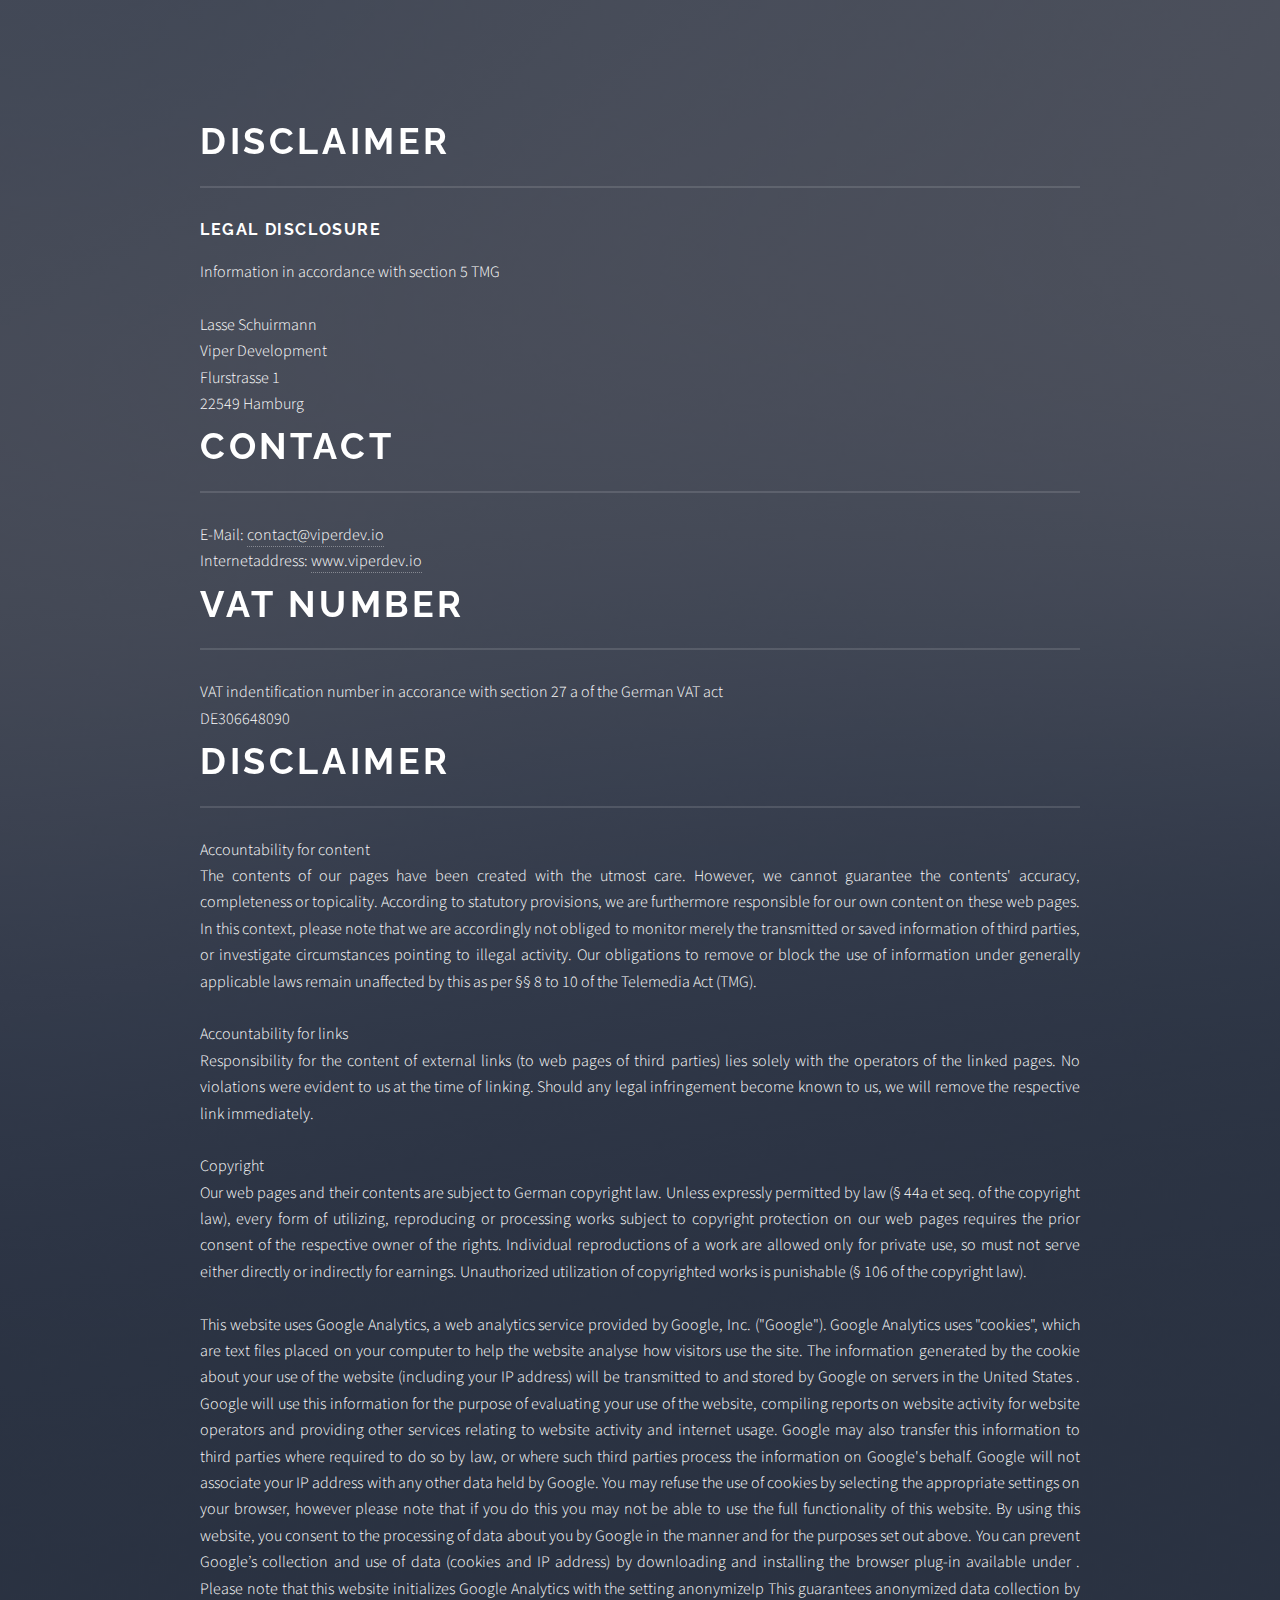
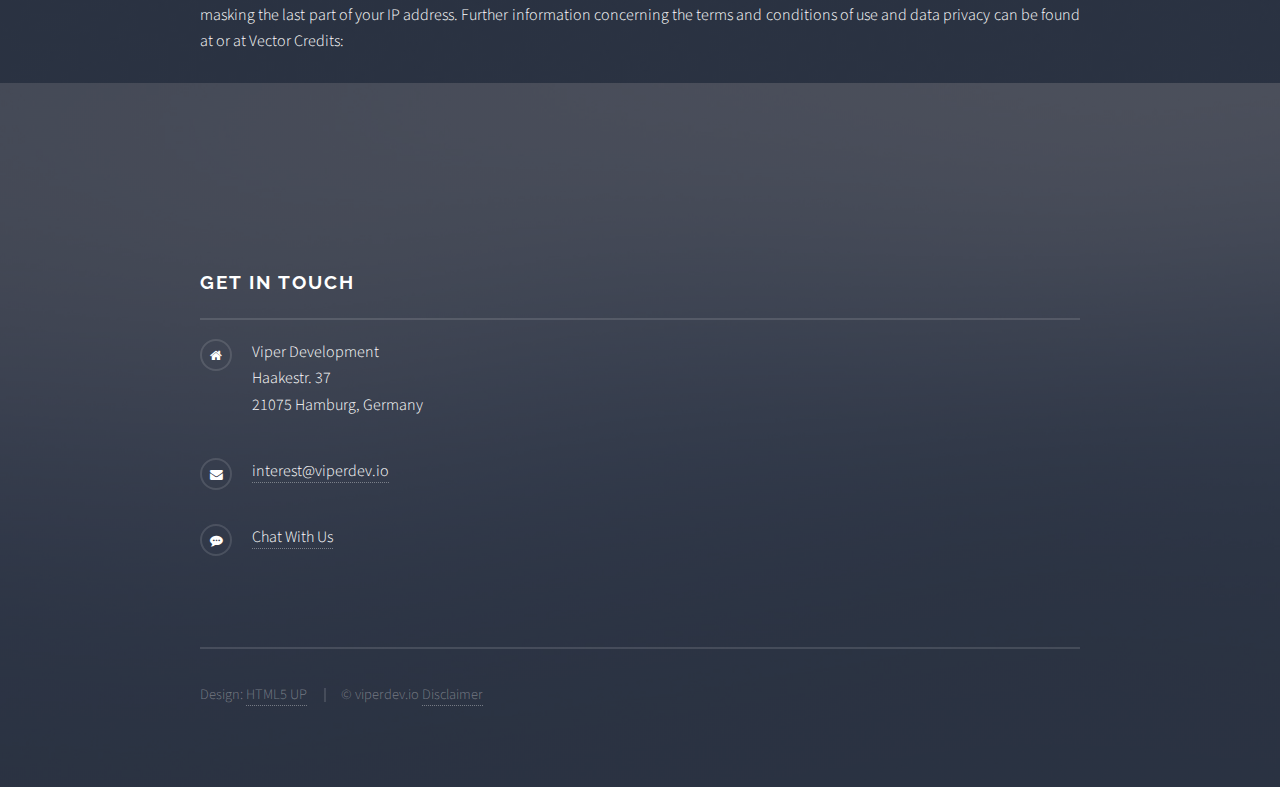
==== commit 1840ae18: "disclaimer.html: Add disclaimer fix" ====
--- a/disclaimer.html
+++ b/disclaimer.html
@@ -22,13 +22,7 @@
 				<!-- Banner -->
 					<section id="banner">
 						<div class="inner">
-							<h2>Get Your MVP Done</h2>
-							<p>
-								Your MVP.
-								Done in just 30 Days.
-								Designed with you, implemented and deployed by us.
-								3000EUR fixed price (excl. german VAT). No ties attached.
-							</p>
+							<h2>DISCLAIMER</h2>
 							
 						<h1>Legal Disclosure</h1>
 
@@ -90,7 +84,7 @@
 							</ul>
 							<ul class="copyright">
 								<li>Design: <a href="http://html5up.net">HTML5 UP</a></li>
-								<li>&copy; viperdev.io <a href="./disclaimer.html"> Disclaimer</a></li>
+								<li>&copy; viperdev.io <a href="/disclaimer.html"> Disclaimer</a></li>
 							</ul>
 						</div>
 					</section>
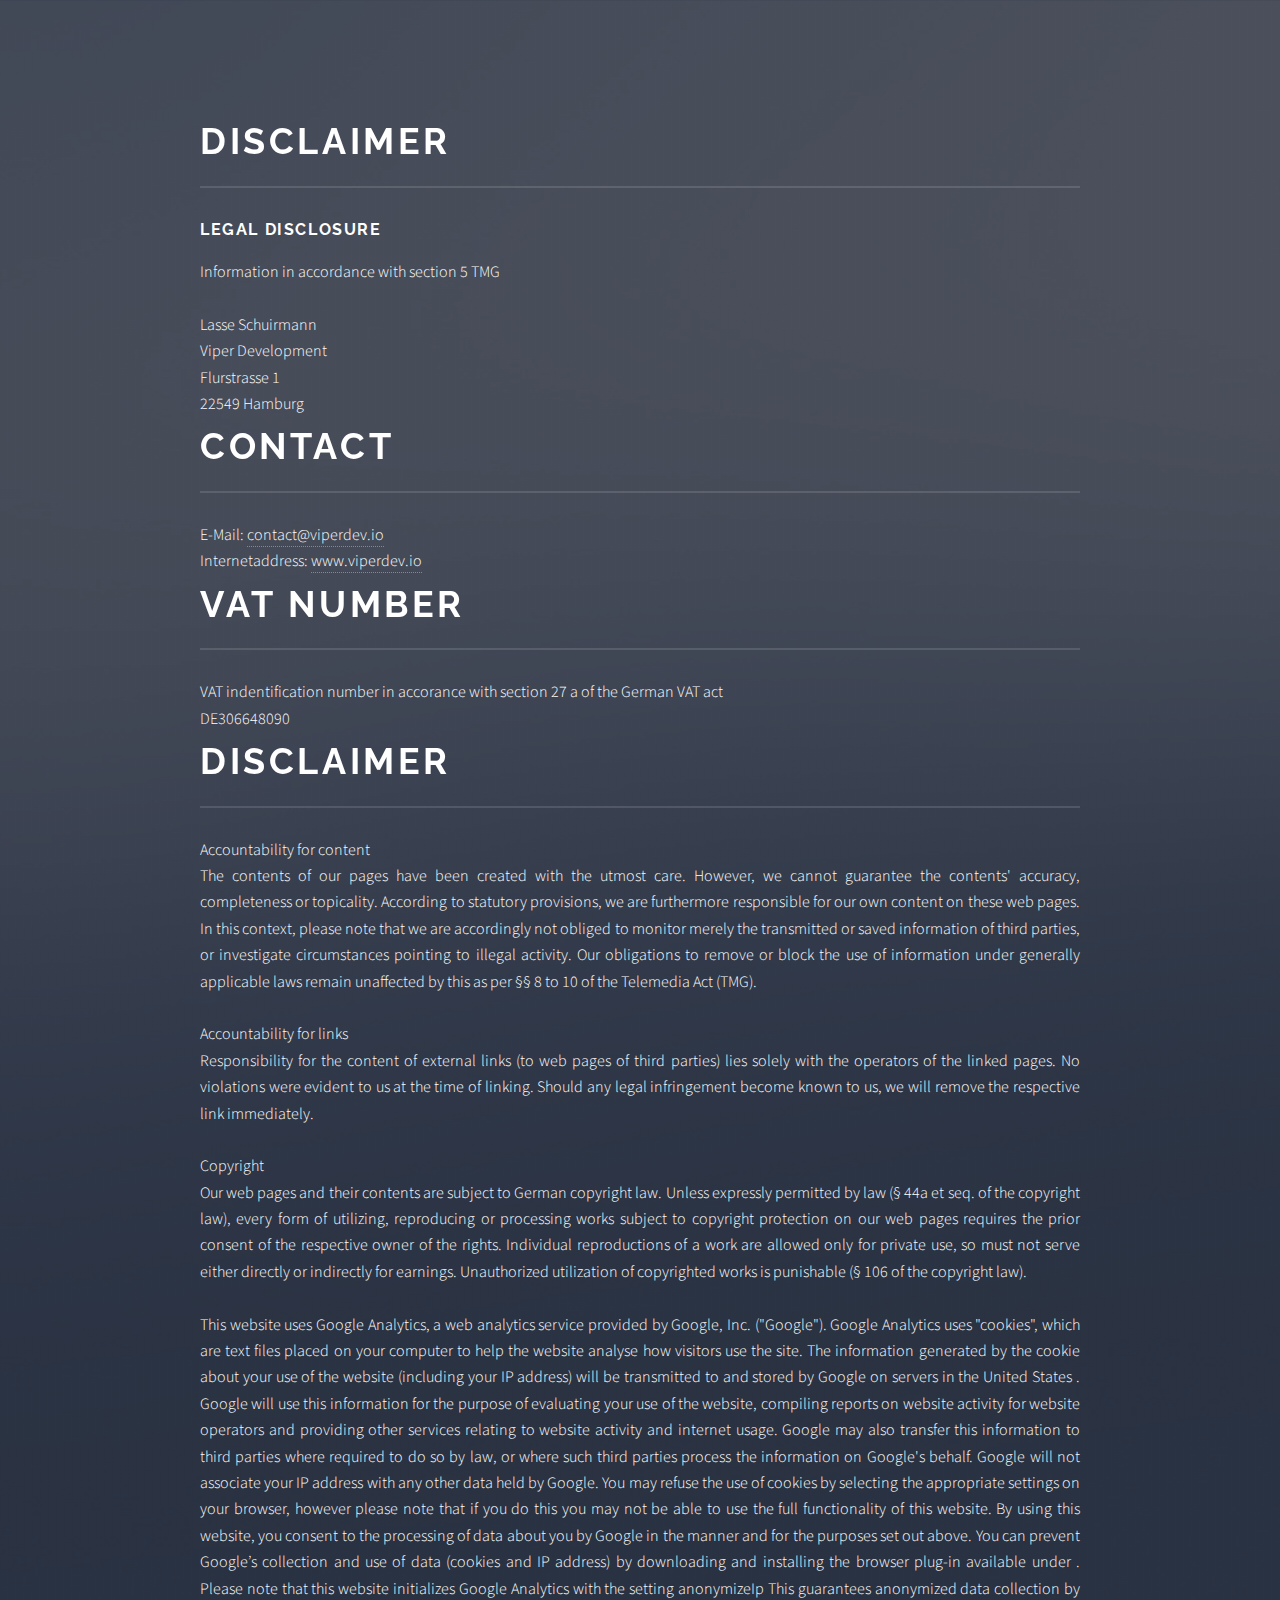
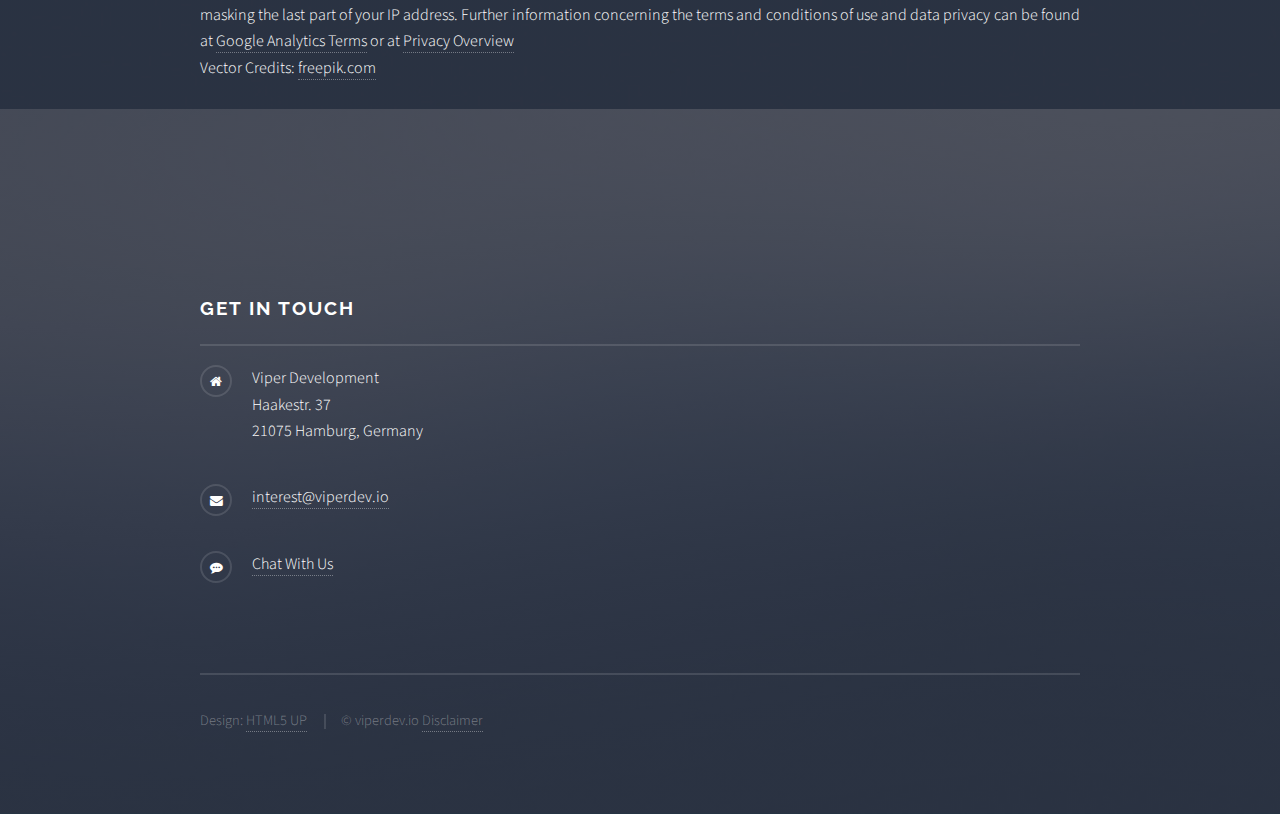
==== commit a4201411: "disclaimer.html: Fix links" ====
--- a/disclaimer.html
+++ b/disclaimer.html
@@ -61,9 +61,9 @@
 
 						anonymizeIp
 						This guarantees anonymized data collection by masking the last part of your IP address.
-						Further information concerning the terms and conditions of use and data privacy can be found at <http://www.google.com/analytics/terms/gb.html> or at <http://www.google.com/intl/en_uk/analytics/privacyoverview.html>
-
-						Vector Credits: <http://www.freepik.com>
+						Further information concerning the terms and conditions of use and data privacy can be found at <a href="http://www.google.com/analytics/terms/gb.html">Google Analytics Terms</a> or at <a href="http://www.google.com/intl/en_uk/analytics/privacyoverview.html">Privacy Overview</a>
+						<br>
+						Vector Credits: <a href="http://www.freepik.com">freepik.com</a>
 
 						</div>
 					</section>
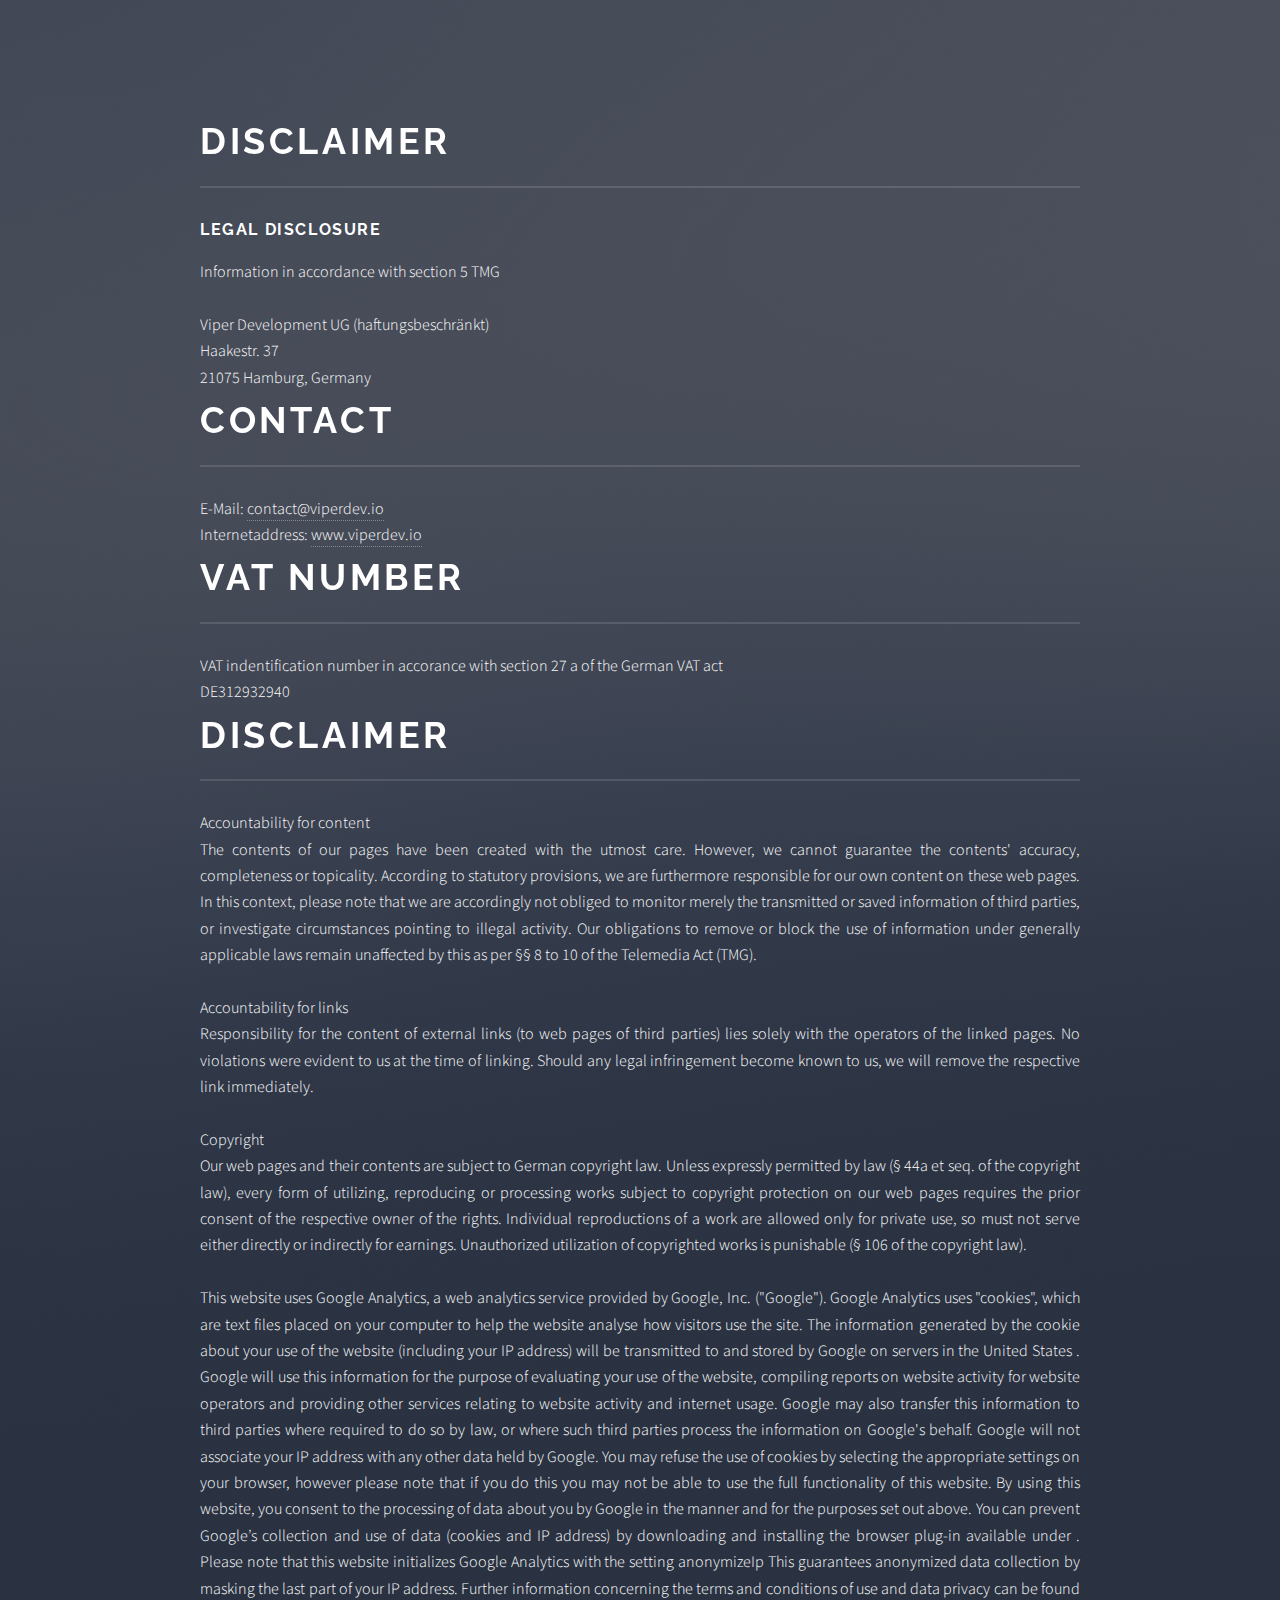
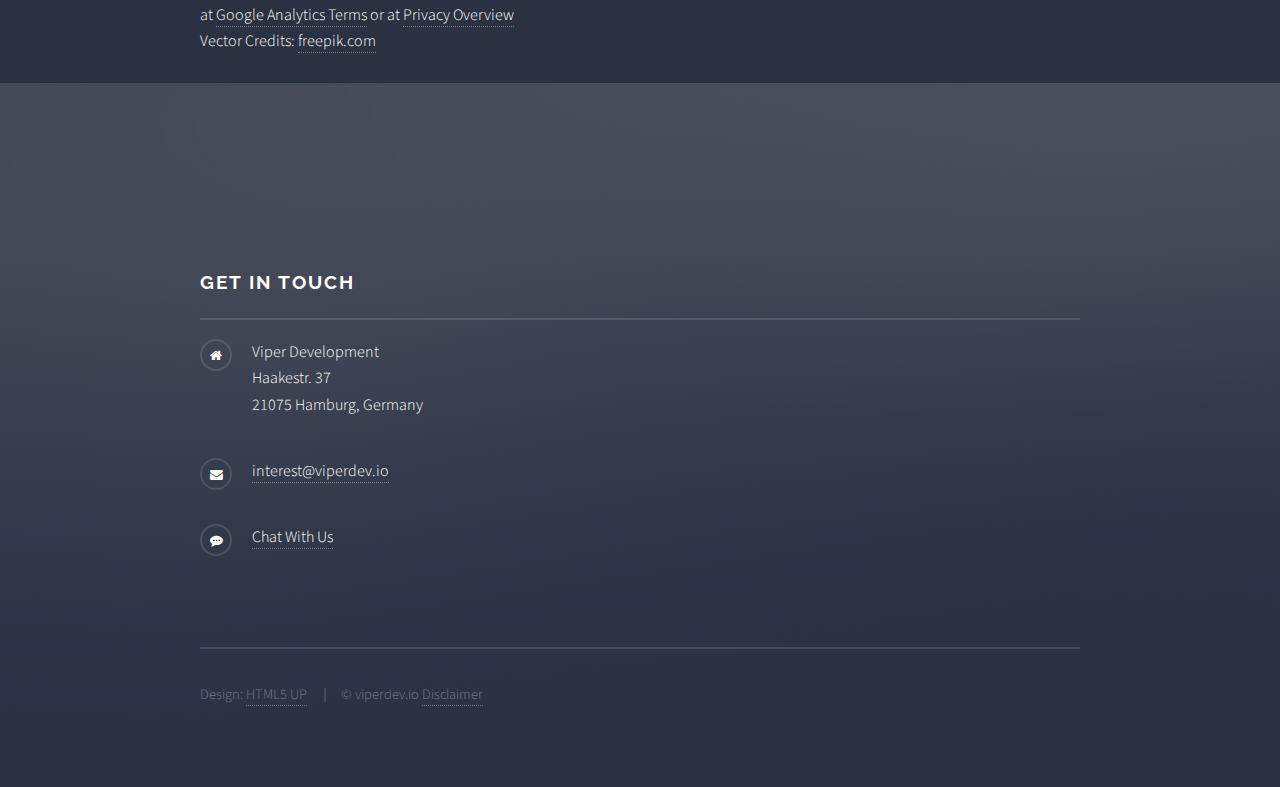
==== commit 1c6a82dc: "Add VAT id" ====
--- a/disclaimer.html
+++ b/disclaimer.html
@@ -23,15 +23,14 @@
 					<section id="banner">
 						<div class="inner">
 							<h2>DISCLAIMER</h2>
-							
+
 						<h1>Legal Disclosure</h1>
 
 						Information in accordance with section 5 TMG<br/><br/>
 
-						Lasse Schuirmann<br/>
-						Viper Development<br/>
-						Flurstrasse 1<br/>
-						22549 Hamburg<br/>
+						Viper Development UG (haftungsbeschränkt)<br />
+						Haakestr. 37<br />
+						21075 Hamburg, Germany<br />
 
 						<h2>Contact</h2>
 						E-Mail: <a href="mailto:contact@viperdev.io">contact@viperdev.io</a><br/>
@@ -40,7 +39,7 @@
 						<h2>VAT number</h2>
 
 						VAT indentification number in accorance with section 27 a of the German VAT act<br/>
-						DE306648090<br/>
+						DE312932940<br/>
 
 						<div style="text-align: justify;">
 						<h2>Disclaimer</h2>
--- a/assets/css/main.css
+++ b/assets/css/main.css
@@ -3700,4 +3700,4 @@
 			padding: 2em 1.5em 0.1em 1.5em ;
 		}
 
-	}+	}
